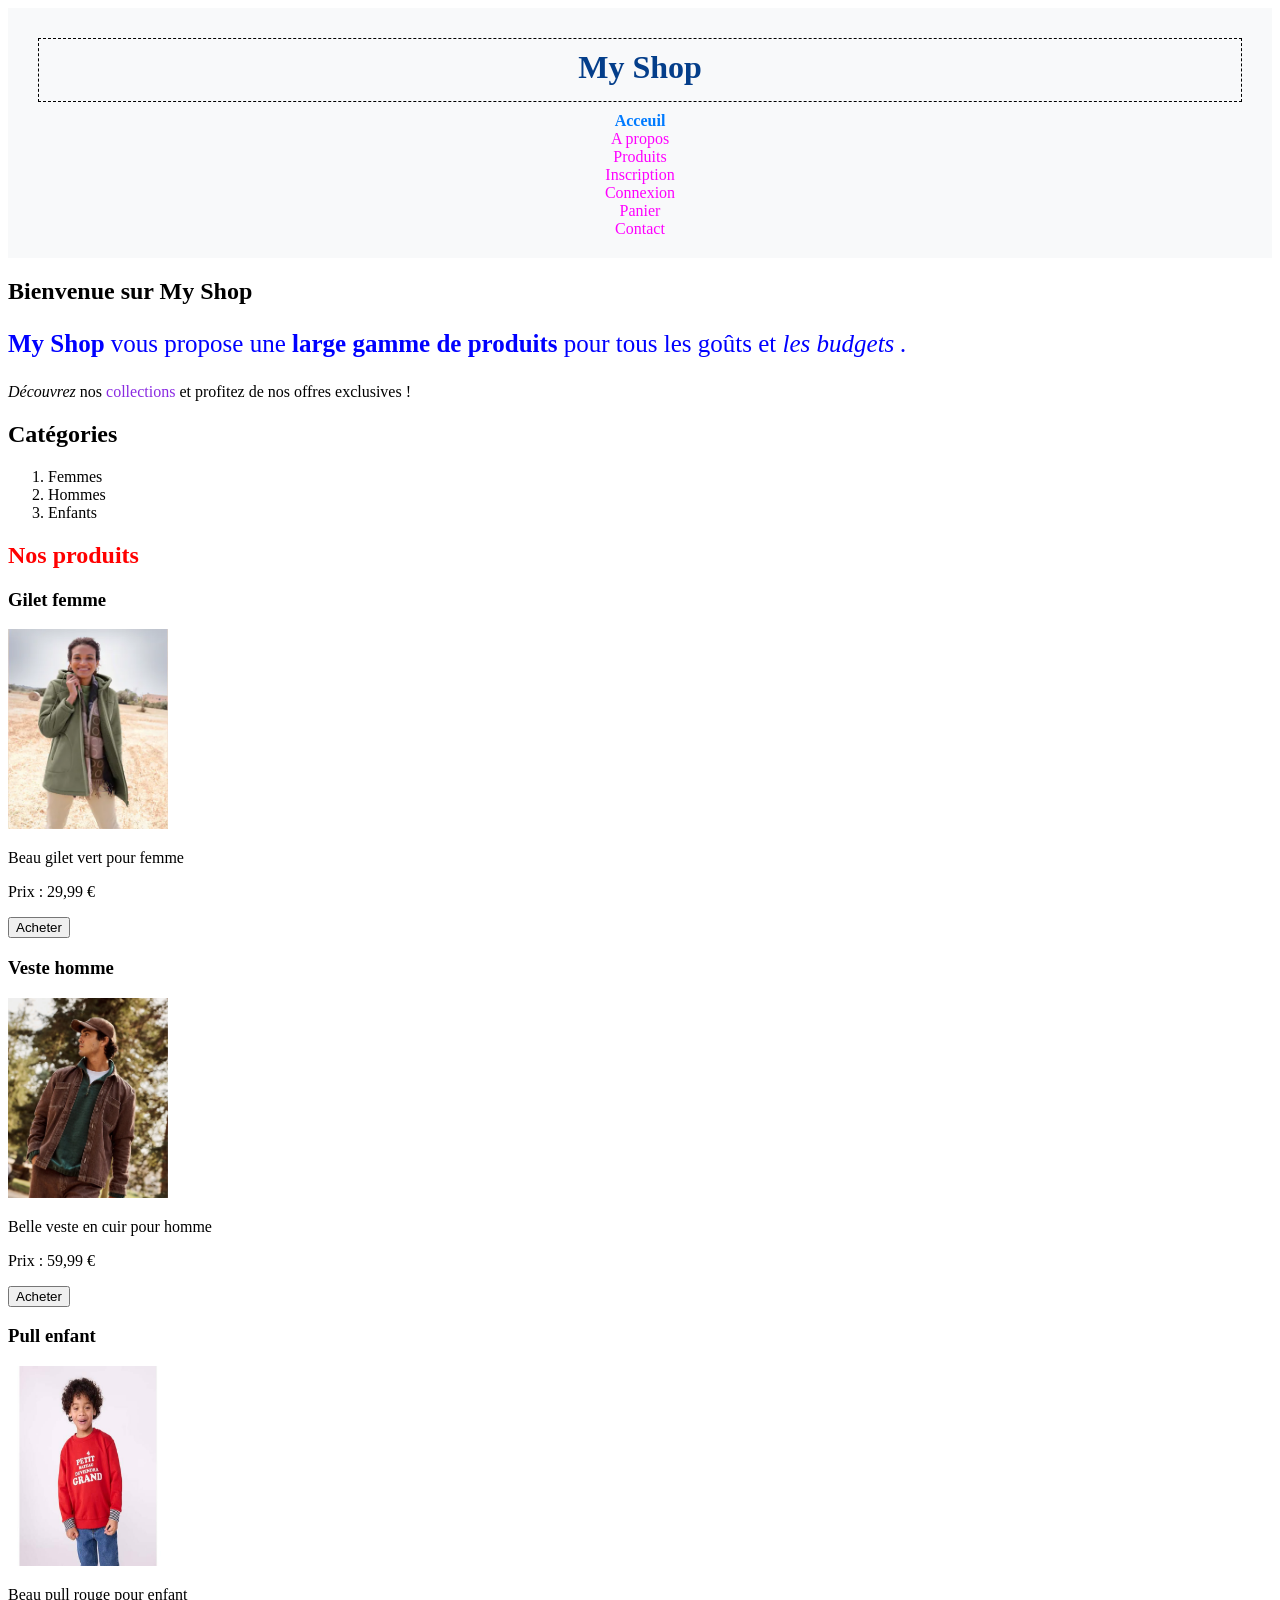
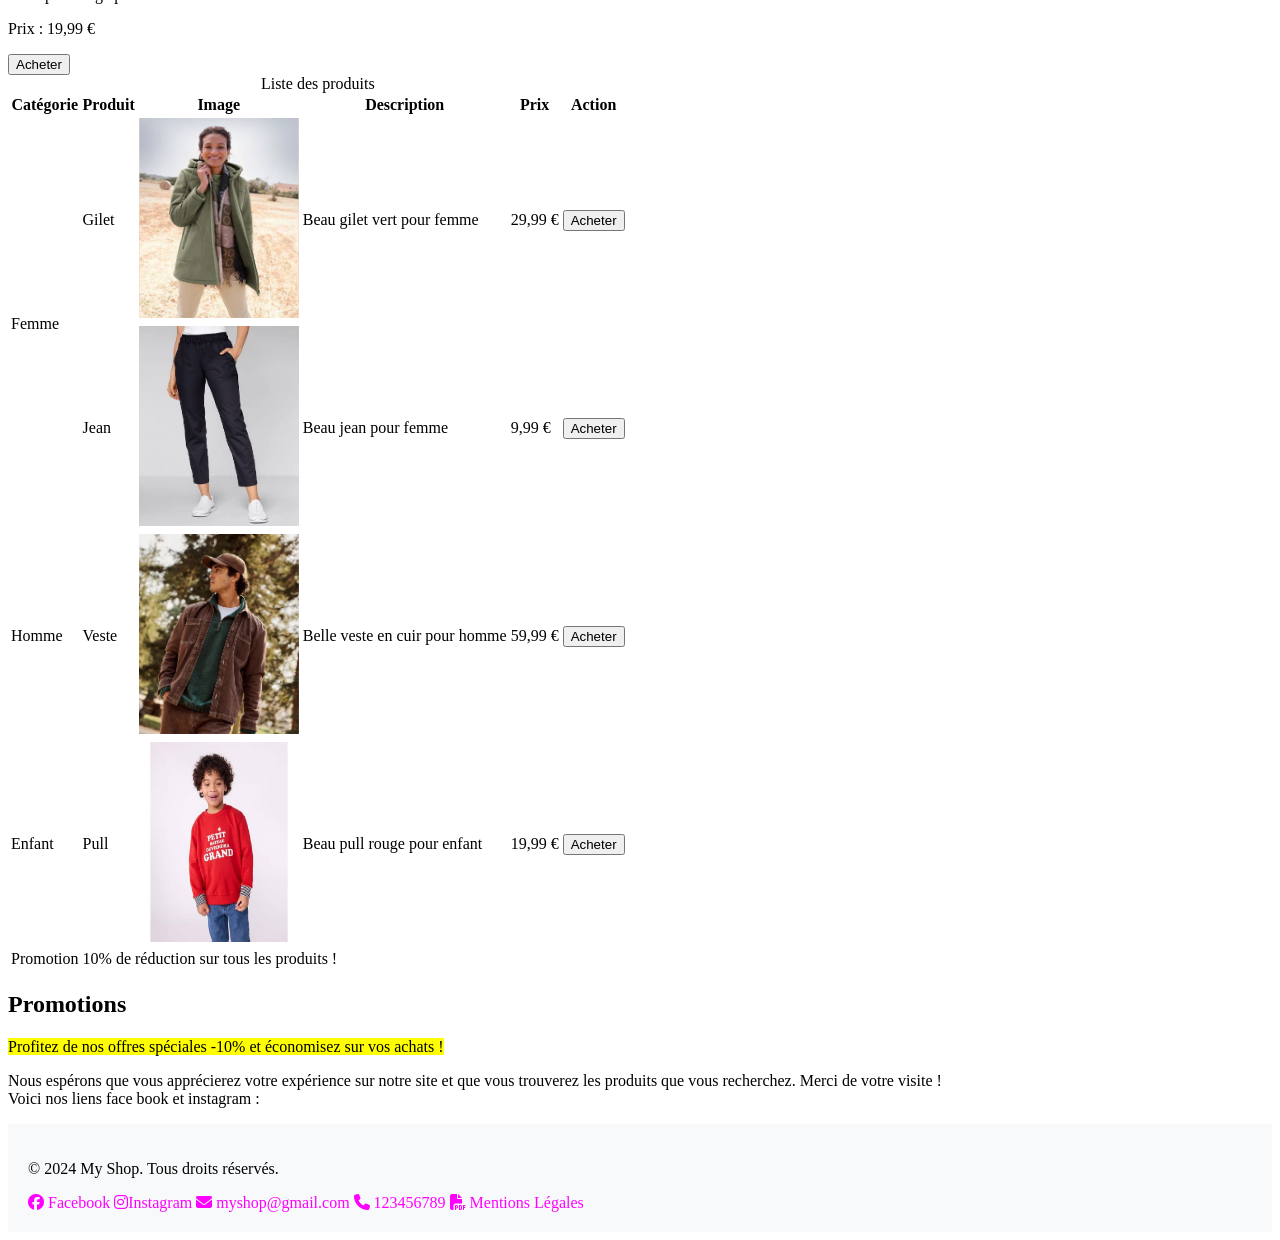
==== index.html @ 88f13f83 "Adding css file and modifying html files" ====
<!DOCTYPE html>
<html lang="fr">
<head>
    <meta charset="UTF-8">
    <meta name="viewport" content="width=device-width, initial-scale=1.0">
    <title>Acceuil - My Shop</title>

    <!-- Lien Font Awesome -->
    <link rel="stylesheet" href="https://cdnjs.cloudflare.com/ajax/libs/font-awesome/6.4.0/css/all.min.css" />
    <!-- Lien vers le fichier CSS externe -->
    <link rel="stylesheet" href="assets/css/style.css" />

    <!-- Internal method : CSS dans le fichier HTML
    .presentation {
        color: blue;
        font-size: 25px;
    }
    #products {
            color: red;
            font-weight: 900;
} -->
    
        
</head>

<body>
    <!-- En-tête de la page -->
    <header>
    
        <!-- Titre principal -->
        <h1 class="Title">My Shop</h1>

        <!-- Créer une liste non ordonnée -->
        <!-- Menu de navigation -->
        <nav >
            <ul class="menu">
               <li>
                   <a href="index.html" class="home link">Acceuil</a>
               </li>
               <li>
                   <a href="pages/about.html">A propos</a>
               </li>
               <li>
                   <a href="pages/products.html">Produits</a>
               </li>
               <li>
                   <a href="pages/signup.html">Inscription</a>
               </li>
               <li>
                   <a href="pages/login.html">Connexion</a>
               </li>
               <li>
                   <a href="pages/cart.html">Panier</a>
               </li>
               <li>
                   <a href="pages/contact.html">Contact</a>
               </li>
            </ul>
        </nav>
    </header>

    <!-- Contenu principal de la page -->
    <main>
        <!-- Présentation du site -->
        <section>
           <h2>Bienvenue sur My Shop</h2>
           <!-- b = gras i = italique -->
           <!-- strong = gras em = italique en plus de donner de l'importance-->
           <p class="presentation">
               <b>My Shop</b> vous propose une <strong>large gamme de produits</strong> pour tous les goûts et <em>les budgets .</em>
           </p>
           <p>
               <i>Découvrez</i> nos <span style="color: blueviolet;">collections</span> et profitez de nos offres exclusives !
           </p>
        </section>

        <section>
           <h2>Catégories</h2>
           <!--Liste ordonnée -->
           <ol>
               <li>Femmes</li>
               <li>Hommes</li>
               <li>Enfants</li>
           </ol>
        </section>

        <!-- Liste de définitions -->
        <!-- <dl> -->
        <!-- dt : Termes -->
        <!-- <dt>HTML</dt> -->
        <!-- dd : Définitions -->
        <!-- <dd>Langage utilisé pour structurer une page web</dd> -->
        <!-- <dt>CSS</dt> -->
        <!-- <dd>Langage utilisé pour styliser une page web</dd> -->
        <!-- </dl> -->

        <section>
            <h2 id="products">Nos produits</h2>

            <!-- Produit 1 -->
            <article>
               <h3>Gilet femme</h3>
               <img src="assets/images/gilet femme.webp" alt="Gilet femme" width="200">
               <p>Beau gilet vert pour femme</p>
               <p>Prix : 29,99 €</p>
               <button type="button">Acheter</button>
            </article>

            <!-- Produit 2 -->
            <article>   
               <h3>Veste homme</h3>
               <img src="assets/images/veste homme.webp" alt="Veste homme" width="200">
               <p>Belle veste en cuir pour homme</p>
               <p>Prix : 59,99 €</p>
               <button type="button">Acheter</button>
            </article>

            <!-- Produit 3 -->
            <article>
                  <h3>Pull enfant</h3>
                  <img src="assets/images/pull enfant.jfif" alt="Pull enfant" width="200">
                  <p>Beau pull rouge pour enfant</p>
                  <p>Prix : 19,99 €</p>
                  <button type="button">Acheter</button>
            </article>
     
            <!-- Liste des produits dans un tableau-->
            <table>
                <!-- Titre du tableau -->
                <caption>Liste des produits</caption>
                <!-- En-tête du tableau -->
                <thead>
                    <tr>
                        <!-- Cellules de l'en tête du tableau -->
                        <th>Catégorie</th>
                        <th>Produit</th>
                        <th>Image</th>
                        <th>Description</th>
                        <th>Prix</th>
                        <th>Action</th>
                    </tr>
                
                </thead>

                <!-- Corps du tableau -->
                <tbody>
                    <tr>
                        <!-- td : Cellules du tableau -->
                        <td rowspan="2">Femme</td>
                        <td>Gilet</td>
                        <td>
                            <img src="assets/images/gilet femme.webp" alt="Gilet femme" width="100">
                        </td>
                        <td>Beau gilet vert pour femme</td>
                        <td>29,99 €</td>
                        <td>
                            <button type="button">Acheter</button>
                        </td>
                    </tr>

                    <tr>
                        <td>Jean</td>
                        <td>
                            <img src="assets/images/jean femme.jfif" alt="Jean femme" width="100"></td>
                        <td>Beau jean pour femme</td>
                        <td>9,99 €</td>
                        <td>
                            <button type="button">Acheter</button>
                        </td>
                    </tr>

                    <tr>
                        <td>Homme</td>
                        <td>Veste</td>
                        <td>
                            <img src="assets/images/veste homme.webp" alt="Veste homme" width="100">
                        </td>
                        <td>Belle veste en cuir pour homme</td>
                        <td>59,99 €</td>
                        <td>
                            <button type="button">Acheter</button>
                        </td>
                    </tr>

                    <tr>
                        <td>Enfant</td>
                        <td>Pull</td>
                        <td><img src="assets/images/pull enfant.jfif" alt="Pull enfant" width="100"></td>
                        <td>Beau pull rouge pour enfant</td>
                        <td>19,99 €</td>
                        <td><button type="button">Acheter</button></td>
                    </tr>
   
                    <!-- Ligne promotion -->
                    <tr>
                        <td>Promotion</td>
                        <td colspan="5">10% de réduction sur tous les produits !</td>
                    </tr>
                </tbody>

            </table>
        </section>

        <!-- Contenu Complémentaire : les infos secondaires du contenu principal-->
        <aside>
            <h2>Promotions</h2>
            <p>
                <mark>Profitez de nos offres spéciales -10% et économisez sur vos achats !</mark>
            </p>
        </aside>
    </main>
   
     <!-- Pied de page -->
     <p>Nous espérons que vous apprécierez votre expérience sur notre site et que vous trouverez les produits que vous recherchez. Merci de votre visite ! <br>
     Voici nos liens face book et instagram : <br>
     </p> 
     <footer>
        <p>&copy; 2024 My Shop. Tous droits réservés.</p>
        <!-- liens vers : fb , instagram-->
        <a href="https://www.facebook.com/" target="_blank">
            <i class="fa-brands fa-facebook"></i> Facebook
        </a>
        <a href="https://www.instagram.com/" target="_blank">
            <i class="fa-brands fa-instagram"></i>Instagram
        </a>
     
        <!-- mailto : lien vers une adresse e-mail, il permet d'envoyer mail à cette adresse mail -->
        <a href="mailto:myshop@gmail.com">
            <i class="fa-solid fa-envelope"></i> myshop@gmail.com
        </a>

        <!-- tel : Lien vers un numéro de téléphone , il permet de lancer un appel vers ce num -->
        <a href="tel:123456789">
            <i class="fa-solid fa-phone"></i> 123456789
        </a>

        <!-- download : Télécharger automatiquement le pdf -->
        <!-- download="document.pdf : Télécharger le fichier en lui donnant ce nom -->
        <a href="assets/pdf/Mentions légales.pdf" download="document.pdf" >
            <i class="fa-solid fa-file-pdf"></i> Mentions Légales
        </a>
    </footer>

</body>

</html>
---- assets/css/style.css ----
.presentation {
    color: blue;
    font-size: 25px;
}
#products {
     color: red;
    font-weight: 900;
}
.menu {
    list-style: none;
    margin: 0;
    padding: 0;
}
header , footer{
    background-color: #f8f9fa;
    padding: 20px;
}
/* pour les a qui sont enfants de header */
header a , footer a {
    text-decoration: none;
    color: magenta;
}
header {
    text-align: center;
}
.home.link {
    color: #007bff;
    font-weight: bold;
}
img {
    width: 160px;
    height: 200px;
}
.Title {
    color: #043e8a;
    font-weight: bold;
    padding: 10px 20px 15px 20px;
    /* padding :
    - top 10px 
    - right 20px 
    - bottom 15px 
    - left 20px */
    border: 1px dashed black;
    margin: 10px 10px 10px 10px;
}
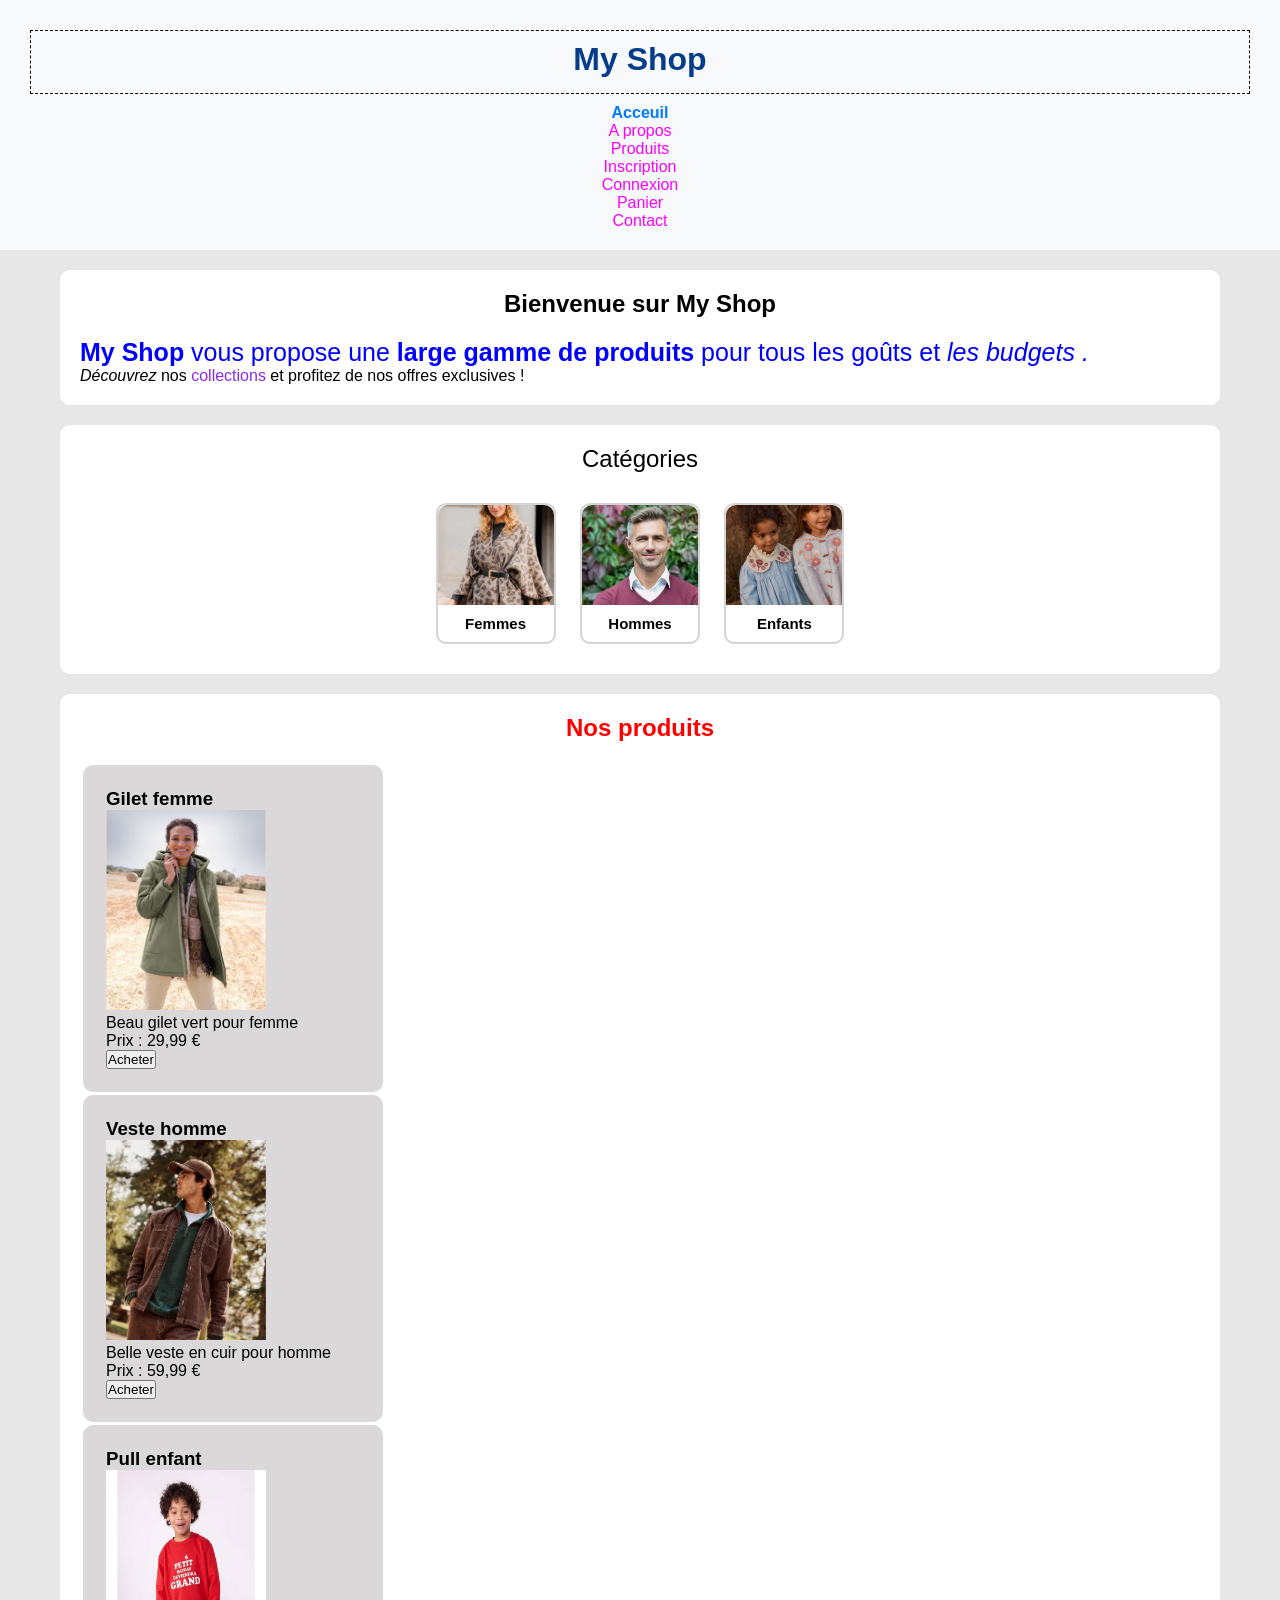
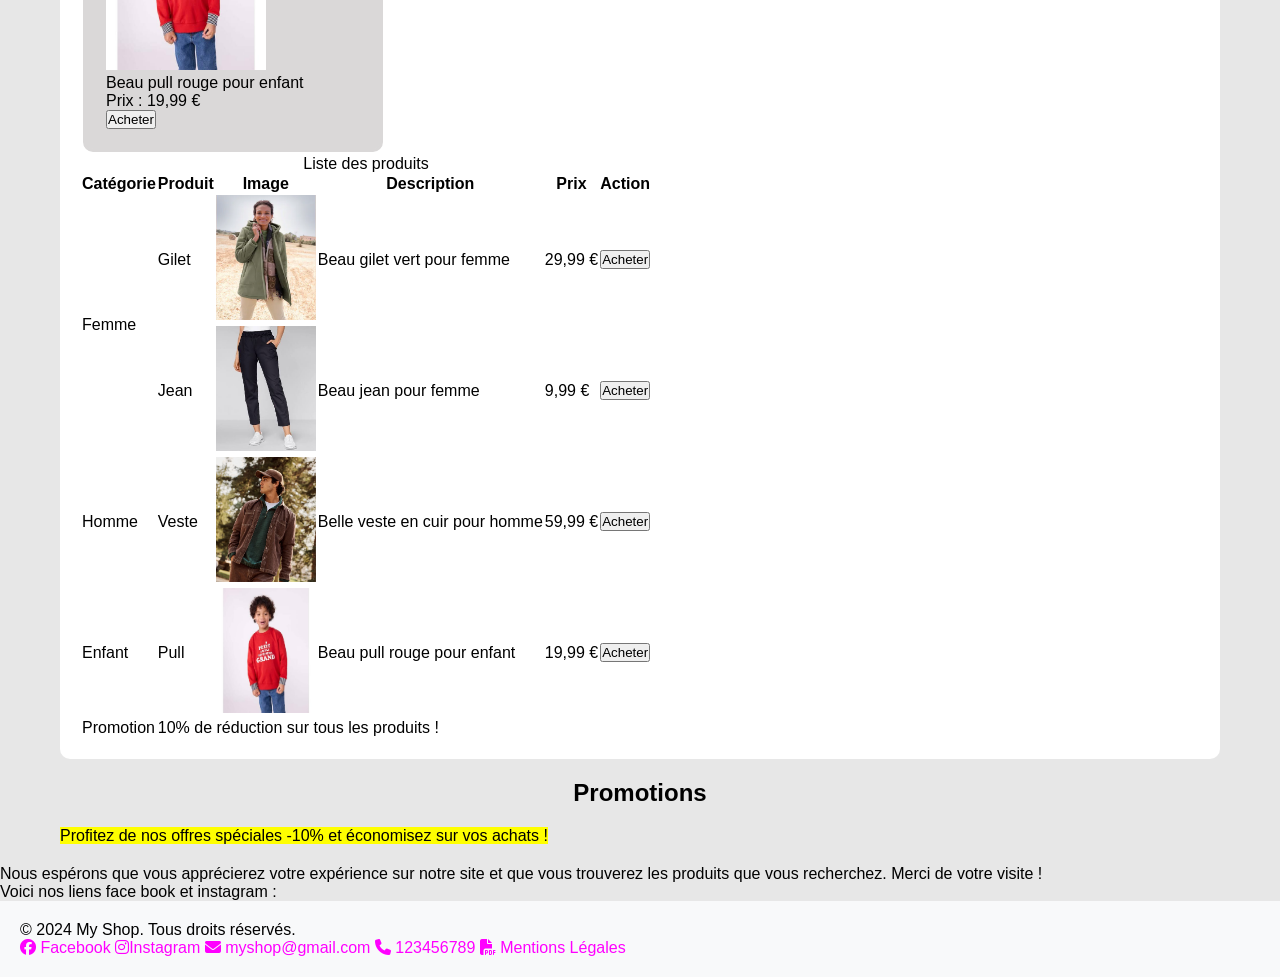
==== commit 0fdf58b5: "tp4 adding categories" ====
--- a/index.html
+++ b/index.html
@@ -74,14 +74,30 @@
            </p>
         </section>
 
-        <section>
-           <h2>Catégories</h2>
+        <section class="categories">
+            <h2>Catégories</h2>
+            <div class="categories-list">    
+                <category>
+                        <img src="assets\images\femme category.jpg">
+                        <h3>Femmes</h3>
+                </category>
+                <category>
+                        <img src="assets\images\homme category.jpg">
+                        <h3>Hommes</h3>
+                </category>
+                <category>
+                        <img src="assets\images\enfant category.webp">
+                        <h3>Enfants</h3>
+                </category>
+            </div> 
+           
            <!--Liste ordonnée -->
-           <ol>
+           <!-- <ol>
                <li>Femmes</li>
                <li>Hommes</li>
                <li>Enfants</li>
-           </ol>
+           </ol> -->
+                
         </section>
 
         <!-- Liste de définitions -->
--- a/assets/css/style.css
+++ b/assets/css/style.css
@@ -1,36 +1,94 @@
+/* Sélécteur universel : sélectionne tous les éléments HTML de la page */
+/* rénitialisation (reset) du site */
+* {
+    margin: 0;
+    padding: 0;
+    /* Gérer correctement la taille */
+    /* l'élément Div avec 300px du width : il correspond à la larguer totale de l'élément, bordure et padding compris */
+    /* sans le border box cela serait 350 comme calculé ci dessous */
+    box-sizing: border-box;
+}
+
+/* content-box : Comprtement du CSS par défaut */
+/* largeur réelle => 300 contenu + 40px padding (padding-left + padding-right) + 10px bordure (border-left + border-right) = 350px */
+/* div {
+    width: 300px;
+    padding: 20px;
+    border: 5px solid
+} */
+
+/* pour les a qui sont enfants de header */
+header a , footer a {
+    text-decoration: none;
+    color: magenta;
+}
+
+header , footer{
+    background-color: #f8f9fa;
+    padding: 20px;
+}
+
+header {
+    text-align: center;
+}
+
+h2 {
+    text-align: center;
+    padding-bottom: 20px;
+}
+
+body {
+    font-family:Arial, Helvetica, sans-serif;
+    background-color: rgba(223, 223, 223, 0.725);
+}
+
+/* main */
+
+main {
+    /* une limite maximale, pas une largeur obligatoire */
+    max-width: 1200px;
+    padding: 20px;
+    margin: 0 auto;
+}
+
+section {
+    background-color: white;
+    padding: 20px;
+    margin-bottom: 20px;
+    border-radius: 10px;
+}
+
 .presentation {
     color: blue;
     font-size: 25px;
 }
+
 #products {
      color: red;
     font-weight: 900;
 }
+
 .menu {
     list-style: none;
     margin: 0;
     padding: 0;
 }
-header , footer{
-    background-color: #f8f9fa;
-    padding: 20px;
-}
-/* pour les a qui sont enfants de header */
-header a , footer a {
-    text-decoration: none;
-    color: magenta;
-}
-header {
-    text-align: center;
-}
+
 .home.link {
     color: #007bff;
     font-weight: bold;
 }
+
 img {
     width: 160px;
     height: 200px;
 }
+
+table img {
+    width: 100px;
+    height: 125px;
+}
+
 .Title {
     color: #043e8a;
     font-weight: bold;
@@ -42,4 +100,190 @@
     - left 20px */
     border: 1px dashed black;
     margin: 10px 10px 10px 10px;
+}
+
+.form {
+    background-color: white;
+    padding: 20px;
+    max-width: 500px;
+    /* 20px => marge en haut et en bas (axe vertical) */
+    /* auto => navigateur calcule auto les marges gauche/droite pour centrer l'élément horizontalement */
+    margin: 0 auto;
+    border: 1px solid black;
+    border-radius: 10px;
+}
+
+.fieldset {
+    border: 1px solid black;
+    padding: 15px 50px;
+    margin-bottom: 20px;
+    border-radius: 10px;
+}
+
+.signup-legend {
+    font-weight: bold;
+    padding: 5px;
+    /*gap: 50px; utile uniquement avec flex ou grid*/
+}
+
+.form div {
+    margin-bottom: 15px;
+}
+
+.form label {
+    font-weight: bold;
+    margin-bottom: 5px;
+}
+
+input[type="text"],
+input[type="email"],
+input[type="password"],
+textarea {
+    width: 100%;
+    padding: 10px;
+    border: 1px solid black;
+    border-radius: 5px;
+}
+
+#nom {
+    border: 1px dotted red;
+}
+
+input[type="radio"],
+input[type="checkbox"] {
+    margin-right: 5px;
+}
+
+.sign-button {
+    
+    background-color: blue;
+    color: white;
+    padding: 10px;
+    border-radius: 5px;
+    cursor: pointer;
+    display: block;
+    margin: 0 auto;
+}
+
+/* product styling for TP2*/
+
+
+article {
+    max-width: 300px;
+    background-color: rgb(218, 216, 216);
+    padding: 20px;
+    border: solid rgb(218, 216, 216);
+    border-radius: 10px;
+    margin: 0 auto;
+    margin: 3px;
+}
+.product-name {
+    font-weight: bold;
+    padding: 10px 20px 15px 20px;
+    text-align: center;
+}
+
+.recommendation a{
+    font-weight: bold;
+    color: orange;
+}
+
+.recommendation {
+    text-align: center;
+    padding-bottom: 20px;
+}
+
+.product-img {
+    display: block;
+    margin: 0 auto;
+    padding-bottom: 20px;
+    width: 160px;
+    height: 200px;
+}
+
+.product-desc {
+    text-align: center;
+    padding: 10px;
+}
+
+.price {
+    font-weight: 800;
+    color: rgb(139, 3, 3);
+    text-align: center;
+    padding: 10px;
+}
+
+.buy {
+    background-color: rgb(3, 3, 160);
+    color: white;
+    padding: 10px;
+    border-radius: 5px;
+    cursor: pointer;
+    display: block;
+    margin: 0 auto;
+}
+
+/* quand la souris passe dessus */
+button:hover {
+    background-color: orange;
+    color: black;
+
+}
+
+/* quand l'utilisateur sélectionne un élément */
+input:focus {
+    border: 2px solid orange;
+    outline: none;
+}
+
+button:focus {
+    background-color:  goldenrod;
+}
+
+/* pendant le click */
+button:active {
+    /* background color: red */
+    font-size: 10px ;
+}
+
+/* Le conteneur flex */
+.products-container {
+    /* la propriété principale de flexbox*/
+    display:flex;
+    /* flex-direction: column; */
+}
+
+.categories h2 {
+    margin: 0 auto;
+    font-weight: 200;
+}
+
+.categories {
+    max-width: 1200px;
+    text-align: center;
+}
+
+.categories category {
+    width: 120px;
+    border: 2px solid rgb(213, 212, 212);
+    border-radius: 10px;
+    display: inline-block;
+    margin: 10px;
+}
+
+.categories img {
+    display: block;
+    margin: 0 auto;
+    width: 100%;
+    height: 100px;
+    object-fit: cover;
+    border-top-left-radius: 10px;
+    border-top-right-radius: 10px;
+}
+
+.categories h3 {
+    font-size: 15px;
+    margin: 0 auto;
+    padding: 10px;
+    text-align: center;
 }
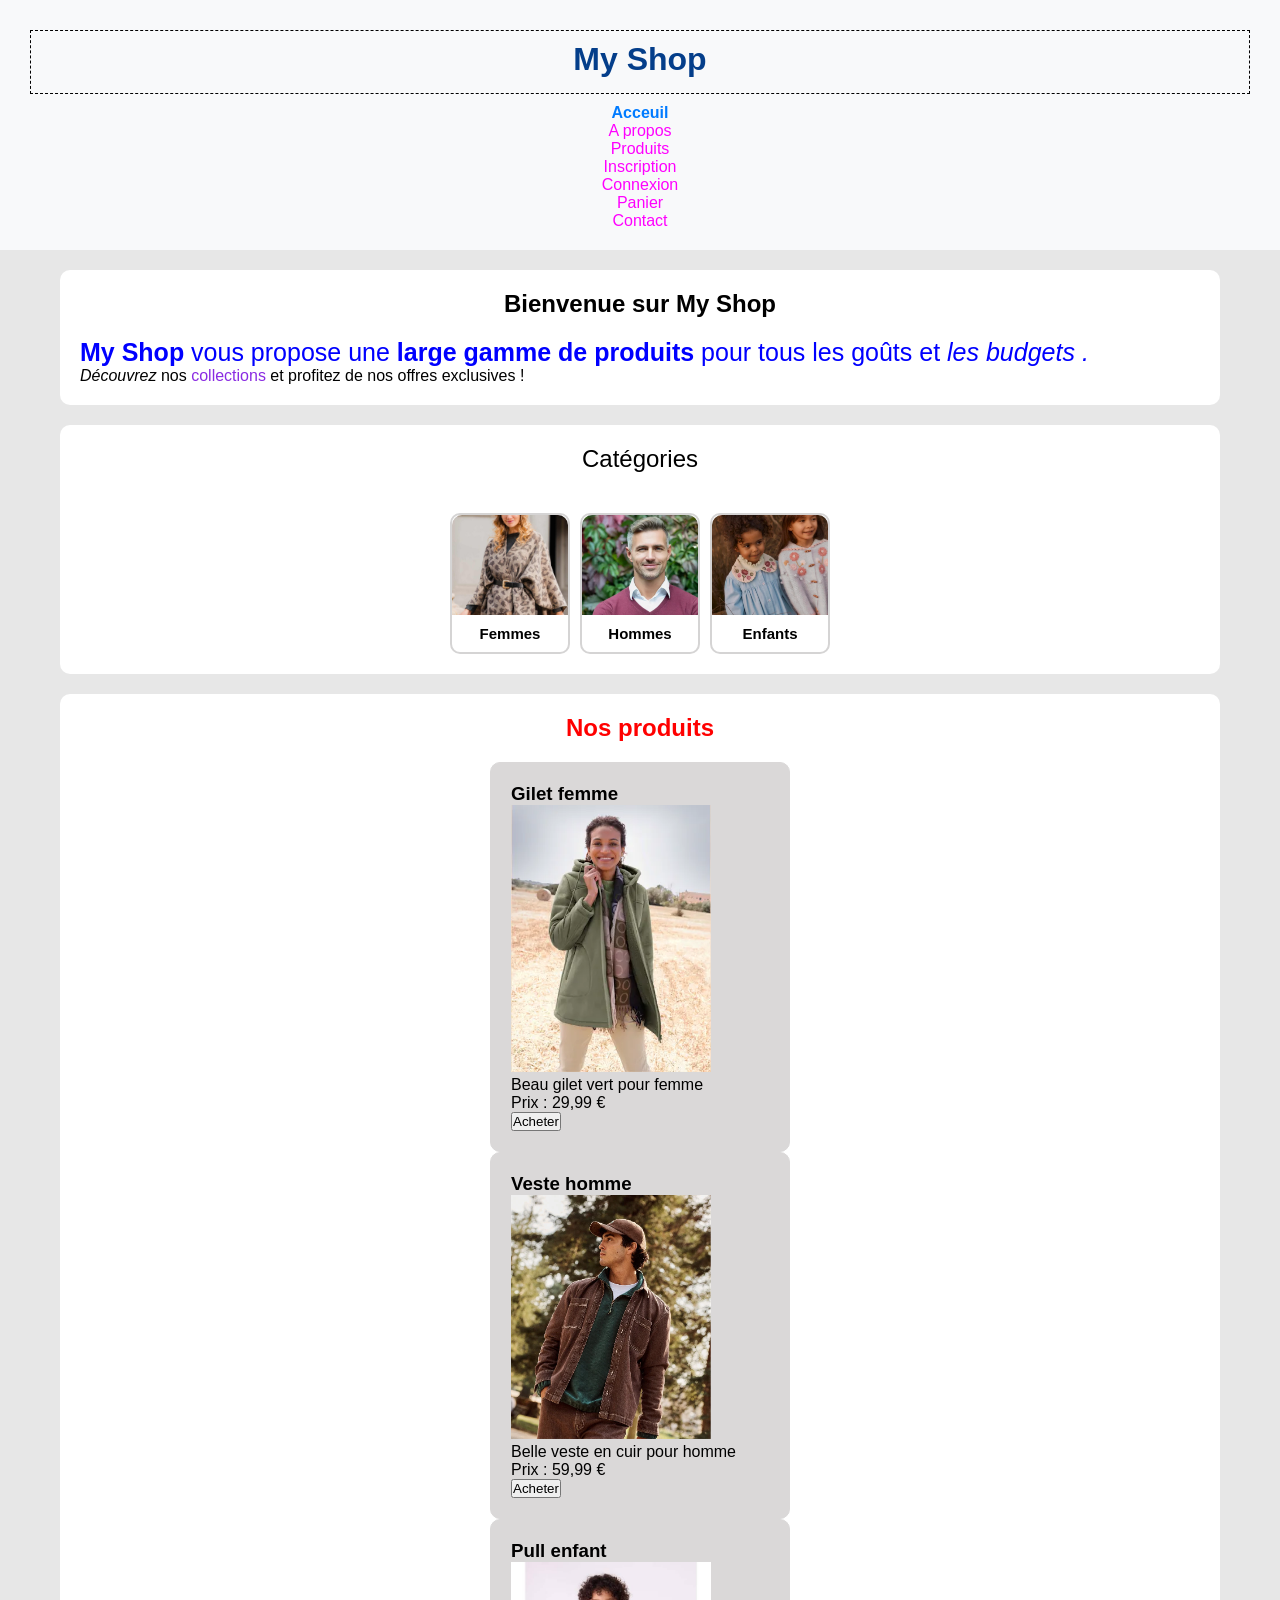
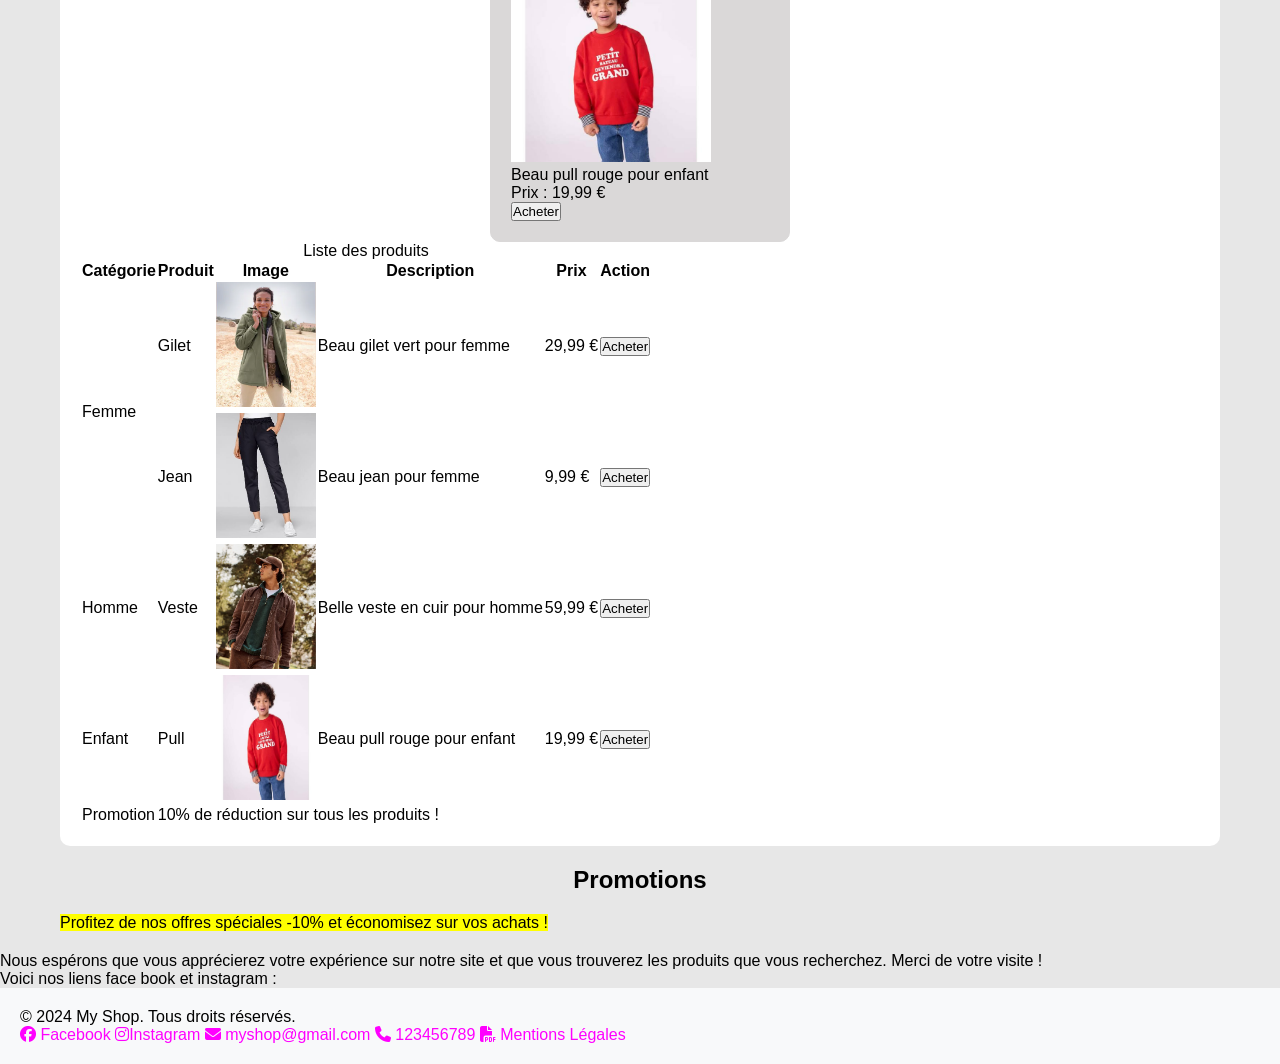
==== commit 3dafc7de: "optimisation du css" ====
--- a/index.html
+++ b/index.html
@@ -6,9 +6,9 @@
     <title>Acceuil - My Shop</title>
 
     <!-- Lien Font Awesome -->
-    <link rel="stylesheet" href="https://cdnjs.cloudflare.com/ajax/libs/font-awesome/6.4.0/css/all.min.css" />
+    <link rel="stylesheet" href="https://cdnjs.cloudflare.com/ajax/libs/font-awesome/6.4.0/css/all.min.css">
     <!-- Lien vers le fichier CSS externe -->
-    <link rel="stylesheet" href="assets/css/style.css" />
+    <link rel="stylesheet" href="assets/css/style.css">
 
     <!-- Internal method : CSS dans le fichier HTML
     .presentation {
@@ -75,20 +75,26 @@
         </section>
 
         <section class="categories">
+
             <h2>Catégories</h2>
-            <div class="categories-list">    
-                <category>
+
+            <div class="categories-list"> 
+
+                <div class="category">
                         <img src="assets\images\femme category.jpg">
                         <h3>Femmes</h3>
-                </category>
-                <category>
+                </div>
+
+                <div class="category">
                         <img src="assets\images\homme category.jpg">
                         <h3>Hommes</h3>
-                </category>
-                <category>
+                </div>
+
+                <div class="category">
                         <img src="assets\images\enfant category.webp">
                         <h3>Enfants</h3>
-                </category>
+                </div>
+
             </div> 
            
            <!--Liste ordonnée -->
--- a/assets/css/style.css
+++ b/assets/css/style.css
@@ -79,11 +79,6 @@
     font-weight: bold;
 }
 
-img {
-    width: 160px;
-    height: 200px;
-}
-
 table img {
     width: 100px;
     height: 125px;
@@ -99,7 +94,7 @@
     - bottom 15px 
     - left 20px */
     border: 1px dashed black;
-    margin: 10px 10px 10px 10px;
+    margin: 10px;
 }
 
 .form {
@@ -172,10 +167,9 @@
     max-width: 300px;
     background-color: rgb(218, 216, 216);
     padding: 20px;
-    border: solid rgb(218, 216, 216);
-    border-radius: 10px;
-    margin: 0 auto;
-    margin: 3px;
+    border: 1px solid rgb(218, 216, 216);
+    border-radius: 10px;
+    margin: 0 auto
 }
 .product-name {
     font-weight: bold;
@@ -243,32 +237,38 @@
 /* pendant le click */
 button:active {
     /* background color: red */
-    font-size: 10px ;
+    transform: scale(0.95);
 }
 
 /* Le conteneur flex */
 .products-container {
     /* la propriété principale de flexbox*/
     display:flex;
+    flex-wrap:wrap;
+    gap: 10px;
     /* flex-direction: column; */
 }
 
+.categories {
+    text-align: center;
+}
+
 .categories h2 {
-    margin: 0 auto;
+    margin-bottom: 20px;
     font-weight: 200;
 }
 
-.categories {
-    max-width: 1200px;
-    text-align: center;
-}
-
-.categories category {
+.categories-list {
+   display: flex;
+   flex-wrap: wrap;
+   justify-content: center;
+   gap: 10px;
+}
+
+.category {
     width: 120px;
     border: 2px solid rgb(213, 212, 212);
     border-radius: 10px;
-    display: inline-block;
-    margin: 10px;
 }
 
 .categories img {
@@ -286,4 +286,16 @@
     margin: 0 auto;
     padding: 10px;
     text-align: center;
-}+}
+
+/* n'importe quel élément pdans product card
+.product-card p {
+}
+
+<p> nfant direct de l'élément html ayant class product card
+.product-card > p {
+}
+
+le + pour indiquer l'élément frère directeemnt suivant
+.product-card + p {
+} */
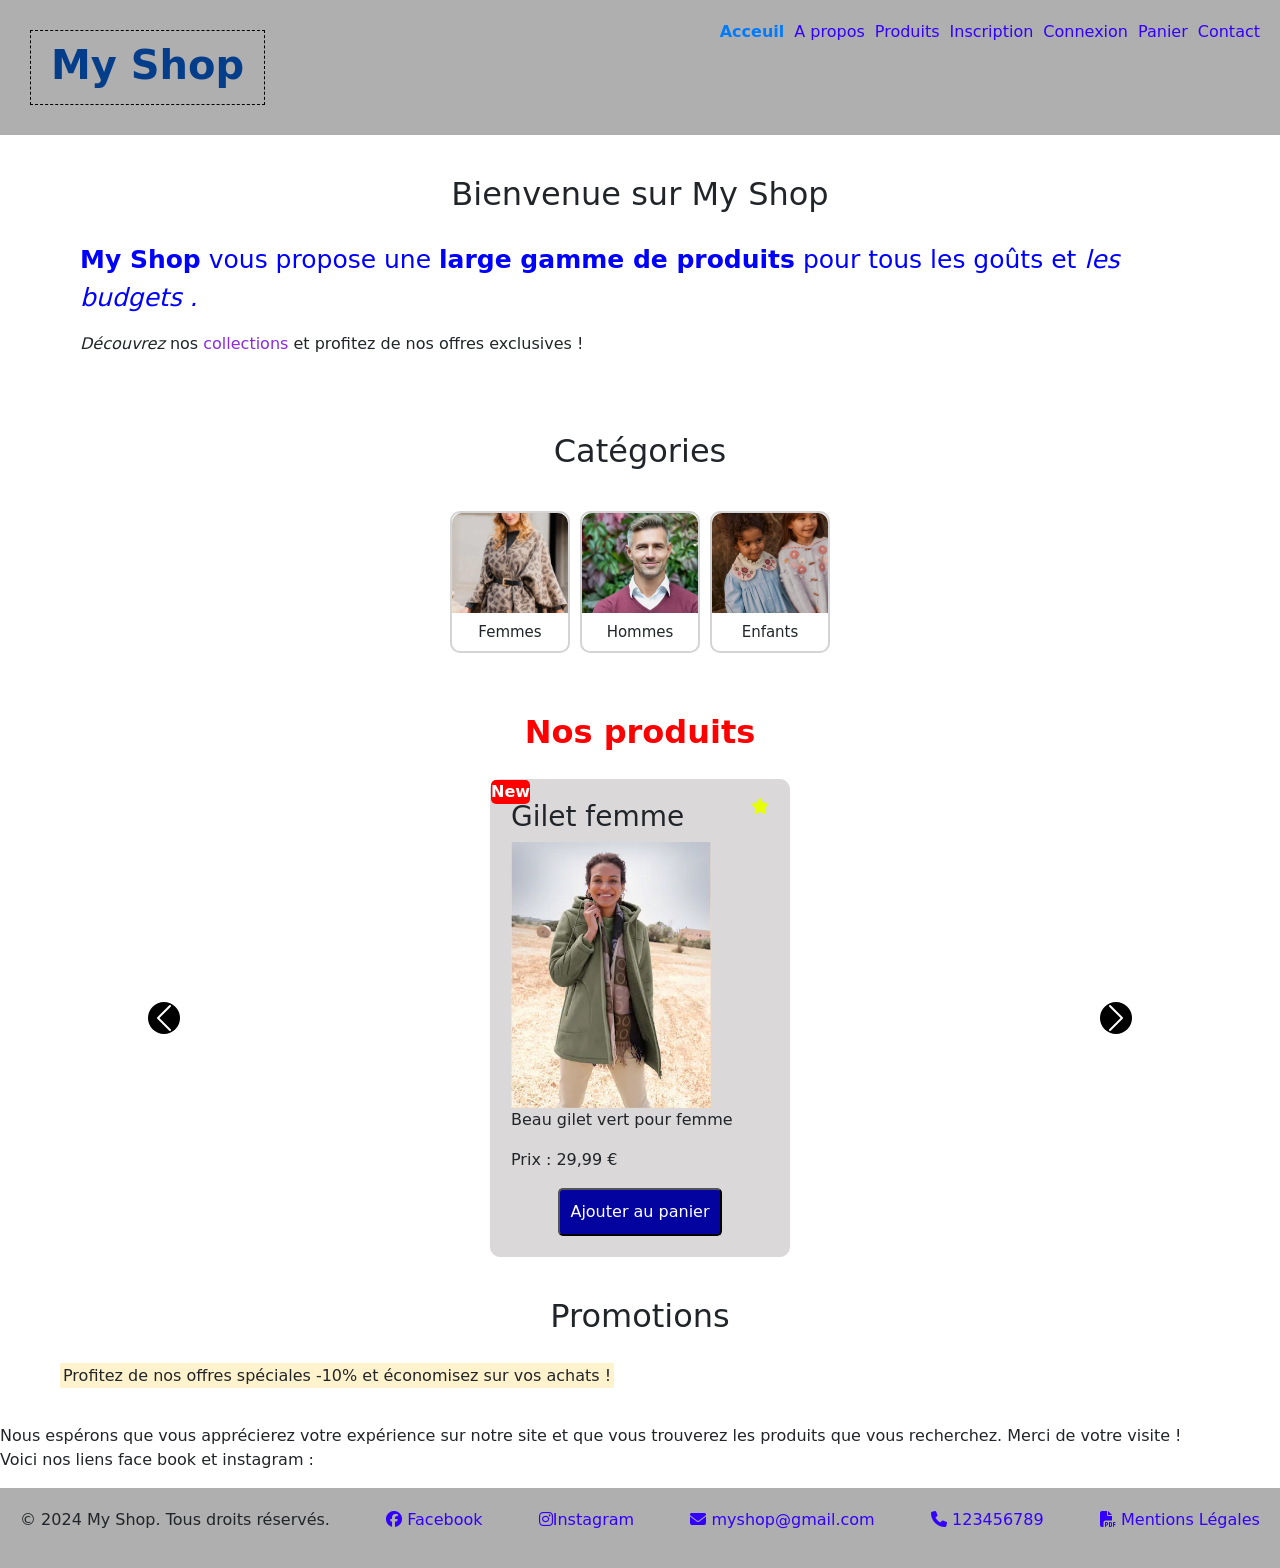
==== commit f6164000: "adding positions and carousel" ====
--- a/index.html
+++ b/index.html
@@ -10,6 +10,8 @@
     <!-- Lien vers le fichier CSS externe -->
     <link rel="stylesheet" href="assets/css/style.css">
 
+    <!-- Lien CSS de Bootstrap 5.3 -->
+    <link href="https://cdn.jsdelivr.net/npm/bootstrap@5.3.3/dist/css/bootstrap.min.css" rel="stylesheet">
     <!-- Internal method : CSS dans le fichier HTML
     .presentation {
         color: blue;
@@ -119,108 +121,74 @@
         <section>
             <h2 id="products">Nos produits</h2>
 
-            <!-- Produit 1 -->
-            <article>
-               <h3>Gilet femme</h3>
-               <img src="assets/images/gilet femme.webp" alt="Gilet femme" width="200">
-               <p>Beau gilet vert pour femme</p>
-               <p>Prix : 29,99 €</p>
-               <button type="button">Acheter</button>
-            </article>
-
-            <!-- Produit 2 -->
-            <article>   
-               <h3>Veste homme</h3>
-               <img src="assets/images/veste homme.webp" alt="Veste homme" width="200">
-               <p>Belle veste en cuir pour homme</p>
-               <p>Prix : 59,99 €</p>
-               <button type="button">Acheter</button>
-            </article>
-
-            <!-- Produit 3 -->
-            <article>
-                  <h3>Pull enfant</h3>
-                  <img src="assets/images/pull enfant.jfif" alt="Pull enfant" width="200">
-                  <p>Beau pull rouge pour enfant</p>
-                  <p>Prix : 19,99 €</p>
-                  <button type="button">Acheter</button>
-            </article>
-     
-            <!-- Liste des produits dans un tableau-->
-            <table>
-                <!-- Titre du tableau -->
-                <caption>Liste des produits</caption>
-                <!-- En-tête du tableau -->
-                <thead>
-                    <tr>
-                        <!-- Cellules de l'en tête du tableau -->
-                        <th>Catégorie</th>
-                        <th>Produit</th>
-                        <th>Image</th>
-                        <th>Description</th>
-                        <th>Prix</th>
-                        <th>Action</th>
-                    </tr>
-                
-                </thead>
-
-                <!-- Corps du tableau -->
-                <tbody>
-                    <tr>
-                        <!-- td : Cellules du tableau -->
-                        <td rowspan="2">Femme</td>
-                        <td>Gilet</td>
-                        <td>
-                            <img src="assets/images/gilet femme.webp" alt="Gilet femme" width="100">
-                        </td>
-                        <td>Beau gilet vert pour femme</td>
-                        <td>29,99 €</td>
-                        <td>
-                            <button type="button">Acheter</button>
-                        </td>
-                    </tr>
-
-                    <tr>
-                        <td>Jean</td>
-                        <td>
-                            <img src="assets/images/jean femme.jfif" alt="Jean femme" width="100"></td>
-                        <td>Beau jean pour femme</td>
-                        <td>9,99 €</td>
-                        <td>
-                            <button type="button">Acheter</button>
-                        </td>
-                    </tr>
-
-                    <tr>
-                        <td>Homme</td>
-                        <td>Veste</td>
-                        <td>
-                            <img src="assets/images/veste homme.webp" alt="Veste homme" width="100">
-                        </td>
-                        <td>Belle veste en cuir pour homme</td>
-                        <td>59,99 €</td>
-                        <td>
-                            <button type="button">Acheter</button>
-                        </td>
-                    </tr>
-
-                    <tr>
-                        <td>Enfant</td>
-                        <td>Pull</td>
-                        <td><img src="assets/images/pull enfant.jfif" alt="Pull enfant" width="100"></td>
-                        <td>Beau pull rouge pour enfant</td>
-                        <td>19,99 €</td>
-                        <td><button type="button">Acheter</button></td>
-                    </tr>
-   
-                    <!-- Ligne promotion -->
-                    <tr>
-                        <td>Promotion</td>
-                        <td colspan="5">10% de réduction sur tous les produits !</td>
-                    </tr>
-                </tbody>
-
-            </table>
+            <div id="carouselproducts" class="carousel slide">
+
+                <div class="carousel-inner">
+
+                    <!-- Produit 1 -->
+                     <div class="carousel-item active">
+                        <article>
+                            <h3>Gilet femme</h3>
+                            <div class="badge-new">New</div>
+                            <div class="badge-fav">
+                                <i class="fa-solid fa-star"></i>
+                            </div>
+                            <img src="assets/images/gilet femme.webp" alt="Gilet femme" width="200">
+                            <p>Beau gilet vert pour femme</p>
+                            <p>Prix : 29,99 €</p>
+                            <button class="add-to-cart" type="button">Ajouter au panier</button>
+                        </article>
+                    </div>
+
+                    <!-- Produit 2 -->
+                    <div class="carousel-item">
+                        <article>
+                            <h3>Veste homme</h3>
+                            <img src="assets/images/veste homme.webp" alt="Veste homme" width="200">
+                            <p>Belle veste en cuir pour homme</p>
+                            <p>Prix : 59,99 €</p>
+                            <button class="add-to-cart" type="button">Ajouter au panier</button>
+                        </article>
+                    </div>
+
+                    <!-- Produit 3 -->
+                    <div class="carousel-item">
+                        <article>
+                            <h3>Pull enfant</h3>
+                            <img src="assets/images/pull enfant.jfif" alt="Pull enfant" width="200">
+                            <p>Beau pull rouge pour enfant</p>
+                            <p>Prix : 19,99 €</p>
+                            <button class="add-to-cart" type="button">Ajouter au panier</button>
+                        </article>
+                    </div>
+                </div>
+                <!-- Contrôles du carrousel -->
+                <!-- Bouton précédent -->
+                <button class="carousel-control-prev"
+                        type="button"
+                        data-bs-target="#carouselproducts"
+                        data-bs-slide="prev">
+
+                    <span class="carousel-control-prev-icon"
+                        aria-hidden="true"></span>
+
+                    <span class="visually-hidden">Previous</span>
+                </button>
+
+                <!-- Bouton suivant -->
+                <button class="carousel-control-next"
+                        type="button"
+                        data-bs-target="#carouselproducts"
+                        data-bs-slide="next">
+
+                    <span class="carousel-control-next-icon"
+                        aria-hidden="true"></span>
+
+                    <span class="visually-hidden">Next</span>
+                </button>
+
+            </div>
+
         </section>
 
         <!-- Contenu Complémentaire : les infos secondaires du contenu principal-->
@@ -263,6 +231,9 @@
         </a>
     </footer>
 
+    <script
+        src="https://cdn.jsdelivr.net/npm/bootstrap@5.3.3/dist/js/bootstrap.bundle.min.js">
+    </script>
 </body>
 
 </html>
--- a/assets/css/style.css
+++ b/assets/css/style.css
@@ -20,16 +20,18 @@
 /* pour les a qui sont enfants de header */
 header a , footer a {
     text-decoration: none;
-    color: magenta;
+    color: rgb(51, 0, 255);
 }
 
 header , footer{
-    background-color: #f8f9fa;
-    padding: 20px;
-}
-
-header {
-    text-align: center;
+    position: sticky;
+    top: 0;
+    z-index: 1000;
+    display: flex;
+    flex-wrap: wrap;
+    justify-content: space-between;
+    background-color: rgb(176, 175, 175);
+    padding: 20px;
 }
 
 h2 {
@@ -37,6 +39,11 @@
     padding-bottom: 20px;
 }
 
+nav ul {
+    list-style: none;
+    display: flex;
+    gap: 10px;
+}
 body {
     font-family:Arial, Helvetica, sans-serif;
     background-color: rgba(223, 223, 223, 0.725);
@@ -219,19 +226,19 @@
 
 /* quand la souris passe dessus */
 button:hover {
-    background-color: orange;
+    background-color: rgb(98, 98, 98);
     color: black;
 
 }
 
 /* quand l'utilisateur sélectionne un élément */
 input:focus {
-    border: 2px solid orange;
+    border: 2px solid rgb(98, 98, 98);
     outline: none;
 }
 
 button:focus {
-    background-color:  goldenrod;
+    background-color:  rgb(206, 206, 206);
 }
 
 /* pendant le click */
@@ -246,7 +253,20 @@
     display:flex;
     flex-wrap:wrap;
     gap: 10px;
-    /* flex-direction: column; */
+/*grid css*/
+    /* display: grid; */
+     /* 1fr découpe en colonne égales*/
+     /* 2fr 1fr => 2/3 et 1/3 */
+    /* grid-template-columns: 1fr 1fr 1fr; */
+    /* = grid-template-columns: repeat(3, 1fr); */
+
+    /* déplace la grille entière */ 
+    /* justify-content: center; */
+    /* align-content: center; */
+
+    /*positionner les éléments dans leur cellule */
+    /* justify-items: center; */
+    /* align-items: center; */
 }
 
 .categories {
@@ -292,10 +312,56 @@
 .product-card p {
 }
 
-<p> nfant direct de l'élément html ayant class product card
+<p> enfant direct de l'élément html ayant class product card
 .product-card > p {
 }
 
 le + pour indiquer l'élément frère directeemnt suivant
 .product-card + p {
-} */+} */
+
+article {
+    position: relative;
+}
+
+.badge-new {
+    position: absolute;
+    z-index: 100;
+    top: 0px;
+    left: 0px;
+    background-color: red;
+    color: white;
+    border-radius: 5px;
+    font-weight: bold;
+}
+
+.badge-fav {
+    position: absolute;
+    z-index: 100;
+    top: 10px;
+    right: 10px;
+    color: rgb(230, 255, 1);
+    padding: 5px 10px;
+    border-radius: 5px;
+}
+
+.carousel-control-prev,
+.carousel-control-next {
+    opacity: 1 !important;
+}
+
+.carousel-control-prev-icon,
+.carousel-control-next-icon {
+    background-color: black;
+    border-radius: 50%;
+}
+
+.add-to-cart {
+    background-color: rgb(3, 3, 160);
+    color: white;
+    padding: 10px;
+    border-radius: 5px;
+    cursor: pointer;
+    display: block;
+    margin: 0 auto;
+}
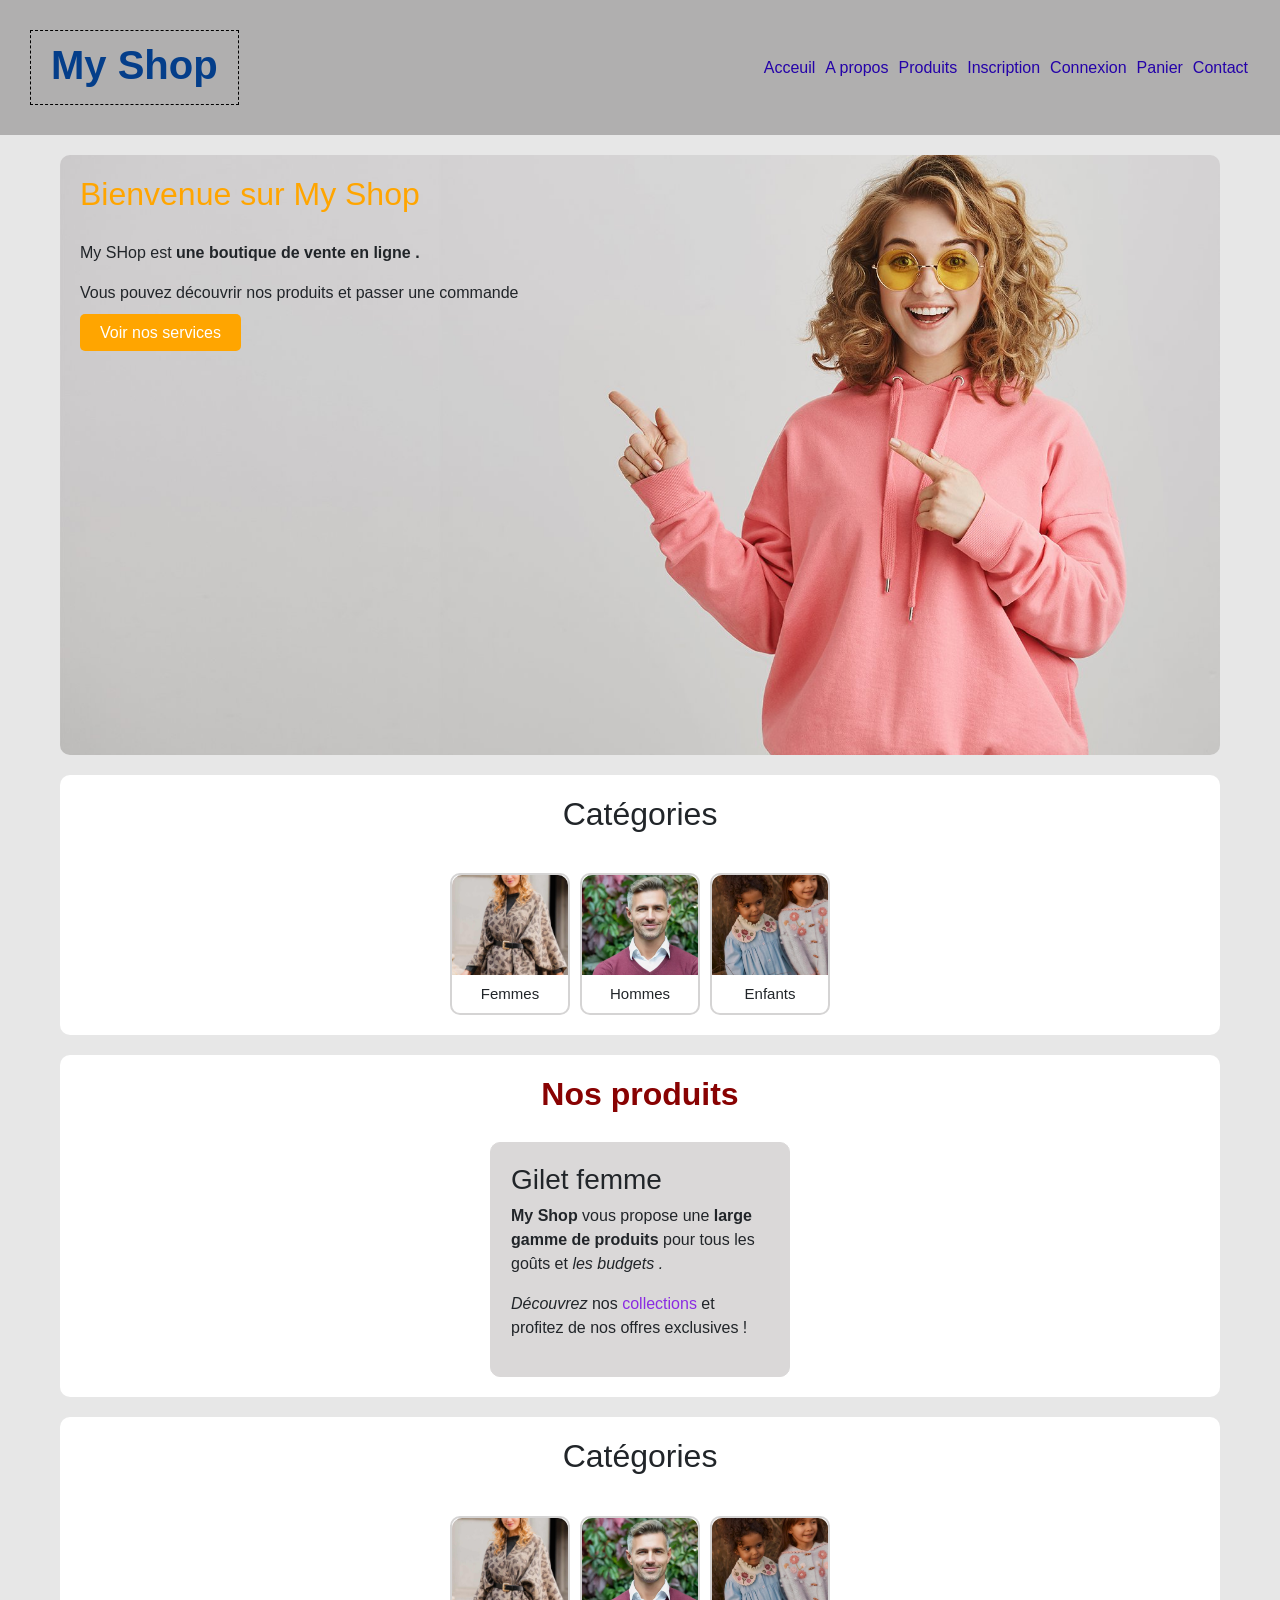
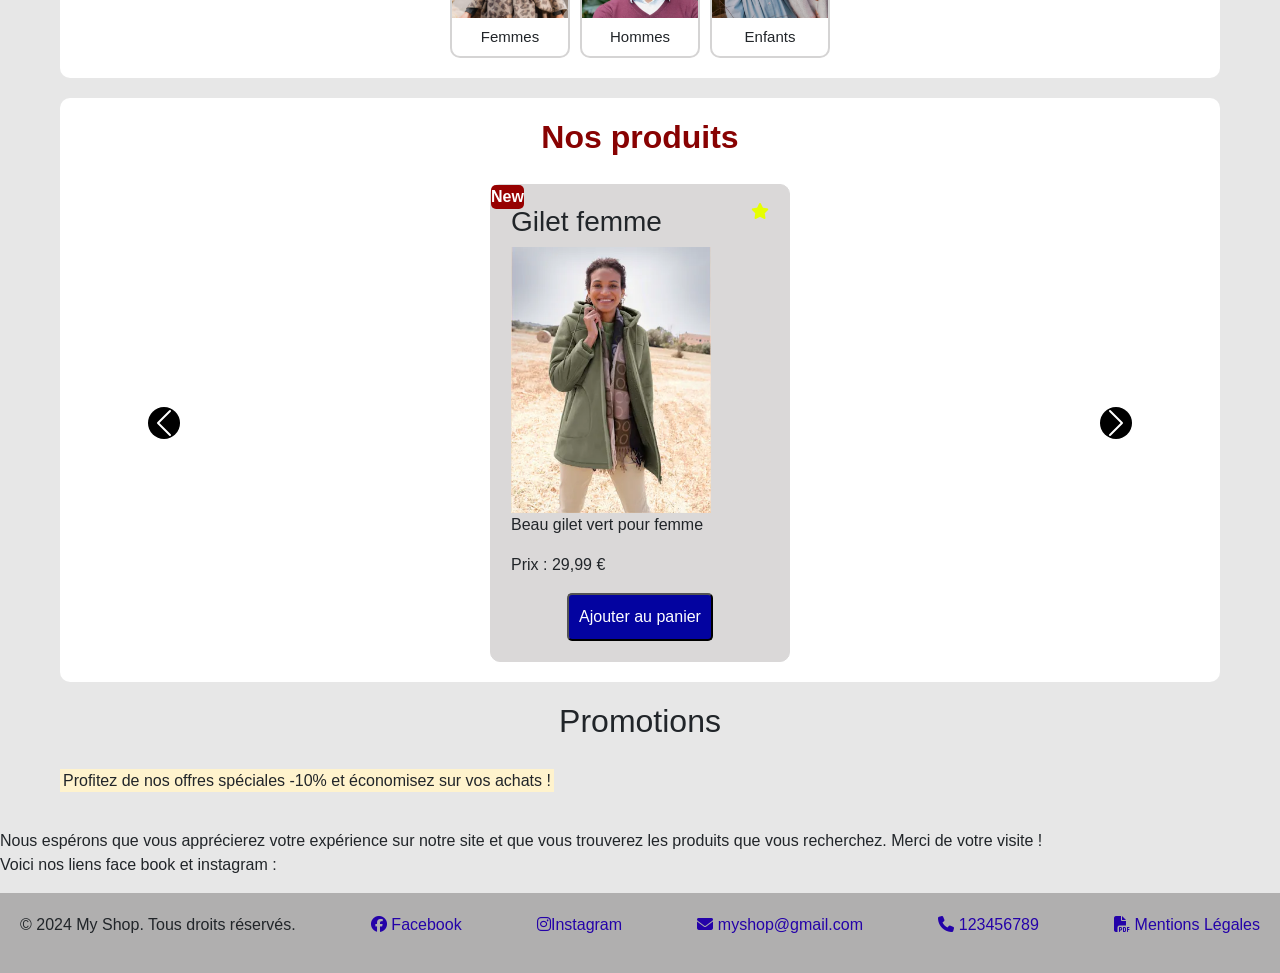
==== commit 739f4766: "addind accesibility, referencement, and bootstrap stuff" ====
--- a/index.html
+++ b/index.html
@@ -3,26 +3,26 @@
 <head>
     <meta charset="UTF-8">
     <meta name="viewport" content="width=device-width, initial-scale=1.0">
-    <title>Acceuil - My Shop</title>
+    <meta name="description" content="My Shop, votre boutique en ligne de vêtements et accessoires pour tout type de public">
+    <meta name="robots" content="index, follow">
+    <title>Acceuil - My Shop - Boutique de vêtements et d'accessoires en ligne</title>
 
     <!-- Lien Font Awesome -->
     <link rel="stylesheet" href="https://cdnjs.cloudflare.com/ajax/libs/font-awesome/6.4.0/css/all.min.css">
+    <!-- Lien CSS de Bootstrap 5.3 -->
+    <link href="https://cdn.jsdelivr.net/npm/bootstrap@5.3.3/dist/css/bootstrap.min.css" rel="stylesheet">
     <!-- Lien vers le fichier CSS externe -->
     <link rel="stylesheet" href="assets/css/style.css">
-
-    <!-- Lien CSS de Bootstrap 5.3 -->
-    <link href="https://cdn.jsdelivr.net/npm/bootstrap@5.3.3/dist/css/bootstrap.min.css" rel="stylesheet">
-    <!-- Internal method : CSS dans le fichier HTML
-    .presentation {
-        color: blue;
-        font-size: 25px;
-    }
-    #products {
-            color: red;
-            font-weight: 900;
-} -->
     
-        
+    <!-- Google tag (gtag.js) -->
+    <script async src="https://www.googletagmanager.com/gtag/js?id=G-YQLHJM6D43"></script>
+    <script>
+        window.dataLayer = window.dataLayer || [];
+        function gtag(){dataLayer.push(arguments);}
+        gtag('js', new Date());
+
+        gtag('config', 'G-YQLHJM6D43');
+    </script>     
 </head>
 
 <body>
@@ -34,39 +34,106 @@
 
         <!-- Créer une liste non ordonnée -->
         <!-- Menu de navigation -->
-        <nav >
-            <ul class="menu">
-               <li>
-                   <a href="index.html" class="home link">Acceuil</a>
-               </li>
-               <li>
-                   <a href="pages/about.html">A propos</a>
-               </li>
-               <li>
-                   <a href="pages/products.html">Produits</a>
-               </li>
-               <li>
-                   <a href="pages/signup.html">Inscription</a>
-               </li>
-               <li>
-                   <a href="pages/login.html">Connexion</a>
-               </li>
-               <li>
-                   <a href="pages/cart.html">Panier</a>
-               </li>
-               <li>
-                   <a href="pages/contact.html">Contact</a>
-               </li>
-            </ul>
+        <nav class="navbar navbar-expand-lg">
+            <div class="container-fluid">
+                <button class="navbar-toggler" type="button" data-bs-toggle="collapse" data-bs-target="#navbarScroll"
+                    aria-controls="navbarScroll" aria-expanded="false" aria-label="Toggle navigation">
+                    <span class="navbar-toggler-icon"></span>
+                </button>
+                <div class="collapse navbar-collapse" id="navbarScroll">
+                    <ul class="navbar-nav me-auto my-2 my-lg-0 navbar-nav-scroll">
+                        <li class="nav-item">
+                            <a href="index.html">Acceuil</a>
+                        </li>
+                        <li class="nav-item">
+                            <a href="pages/about.html">A propos</a>
+                        </li>
+                        <li class="nav-item">
+                            <a href="pages/products.html">Produits</a>
+                        </li>
+                        <li class="nav-item">
+                            <a href="pages/signup.html">Inscription</a>
+                        </li>
+                        <li class="nav-item">
+                            <a href="pages/login.html">Connexion</a>
+                        </li>
+                        <li class="nav-item">
+                            <a href="pages/cart.html">Panier</a>
+                        </li>
+                        <li class="nav-item">
+                            <a href="pages/contact.html">Contact</a>
+                        </li>
+                    </ul>
+                </div>
+            </div>
         </nav>
     </header>
 
     <!-- Contenu principal de la page -->
     <main>
         <!-- Présentation du site -->
+        <section class="banner">
+            <div class=""container">
+                <div class=""row>
+                    <div class="col-6">
+                        <h2>Bienvenue sur My Shop</h2>
+                        <p class="presentation">
+                            My SHop est <strong>une boutique de vente en ligne .</strong>
+                        </p>
+                        <p class="presentation">
+                            Vous pouvez découvrir nos produits et passer une commande
+                        </p>
+                        <a href="pages/products.html"> Voir nos services</a>
+                    </div>
+                </div>
+            </div>
+        </section>
+
+        <section class="categories">
+
+            <h2>Catégories</h2>
+
+            <div class="categories-list"> 
+
+                <div class="category">
+                        <img src="assets\images\femme category.jpg" alt="Catégorie Femmes">
+                        <h3>Femmes</h3>
+                </div>
+
+                <div class="category">
+                        <img src="assets\images\homme category.jpg" alt="Catégorie Hommes">
+                        <h3>Hommes</h3>
+                </div>
+
+                <div class="category">
+                        <img src="assets\images\enfant category.webp" alt="Catégorie Enfants">
+                        <h3>Enfants</h3>
+                </div>
+
+            </div>
+        </section>
+
+        <!-- Liste de définitions -->
+        <!-- <dl> -->
+        <!-- dt : Termes -->
+        <!-- <dt>HTML</dt> -->
+        <!-- dd : Définitions -->
+        <!-- <dd>Langage utilisé pour structurer une page web</dd> -->
+        <!-- <dt>CSS</dt> -->
+        <!-- <dd>Langage utilisé pour styliser une page web</dd> -->
+        <!-- </dl> -->
+
         <section>
-           <h2>Bienvenue sur My Shop</h2>
-           <!-- b = gras i = italique -->
+            <h2 id="products">Nos produits</h2>
+
+            <div id="carouselproducts" class="carousel slide">
+
+                <div class="carousel-inner">
+
+                    <!-- Produit 1 -->
+                     <div class="carousel-item active">
+                        <article>
+                            <h3>Gilet femme</h3>
            <!-- strong = gras em = italique en plus de donner de l'importance-->
            <p class="presentation">
                <b>My Shop</b> vous propose une <strong>large gamme de produits</strong> pour tous les goûts et <em>les budgets .</em>
@@ -83,17 +150,17 @@
             <div class="categories-list"> 
 
                 <div class="category">
-                        <img src="assets\images\femme category.jpg">
+                        <img src="assets\images\femme category.jpg" alt="Catégorie Femmes">
                         <h3>Femmes</h3>
                 </div>
 
                 <div class="category">
-                        <img src="assets\images\homme category.jpg">
+                        <img src="assets\images\homme category.jpg" alt="Catégorie Hommes">
                         <h3>Hommes</h3>
                 </div>
 
                 <div class="category">
-                        <img src="assets\images\enfant category.webp">
+                        <img src="assets\images\enfant category.webp" alt="Catégorie Enfants">
                         <h3>Enfants</h3>
                 </div>
 
--- a/assets/css/style.css
+++ b/assets/css/style.css
@@ -20,7 +20,7 @@
 /* pour les a qui sont enfants de header */
 header a , footer a {
     text-decoration: none;
-    color: rgb(51, 0, 255);
+    color: rgb(36, 2, 169);
 }
 
 header , footer{
@@ -65,13 +65,30 @@
     border-radius: 10px;
 }
 
-.presentation {
-    color: blue;
-    font-size: 25px;
+/*banner*/
+.banner {
+    height: 600px;
+    background-image: url("../images/banner.jpg");
+    background-size: cover;
+    background-position: center;
+    background-repeat: no-repeat;
+}
+
+.banner h2 {
+    text-align: left;
+    color: orange;
+}
+
+.banner a {
+    background-color: orange;
+    color: white;
+    padding: 10px 20px;
+    text-decoration: none;
+    border-radius: 5px;
 }
 
 #products {
-     color: red;
+     color: rgb(136, 2, 2);
     font-weight: 900;
 }
 
@@ -82,7 +99,7 @@
 }
 
 .home.link {
-    color: #007bff;
+    color: #014084;
     font-weight: bold;
 }
 
@@ -186,7 +203,7 @@
 
 .recommendation a{
     font-weight: bold;
-    color: orange;
+    color: rgb(131, 1, 1);
 }
 
 .recommendation {
@@ -329,7 +346,7 @@
     z-index: 100;
     top: 0px;
     left: 0px;
-    background-color: red;
+    background-color: rgb(151, 1, 1);
     color: white;
     border-radius: 5px;
     font-weight: bold;
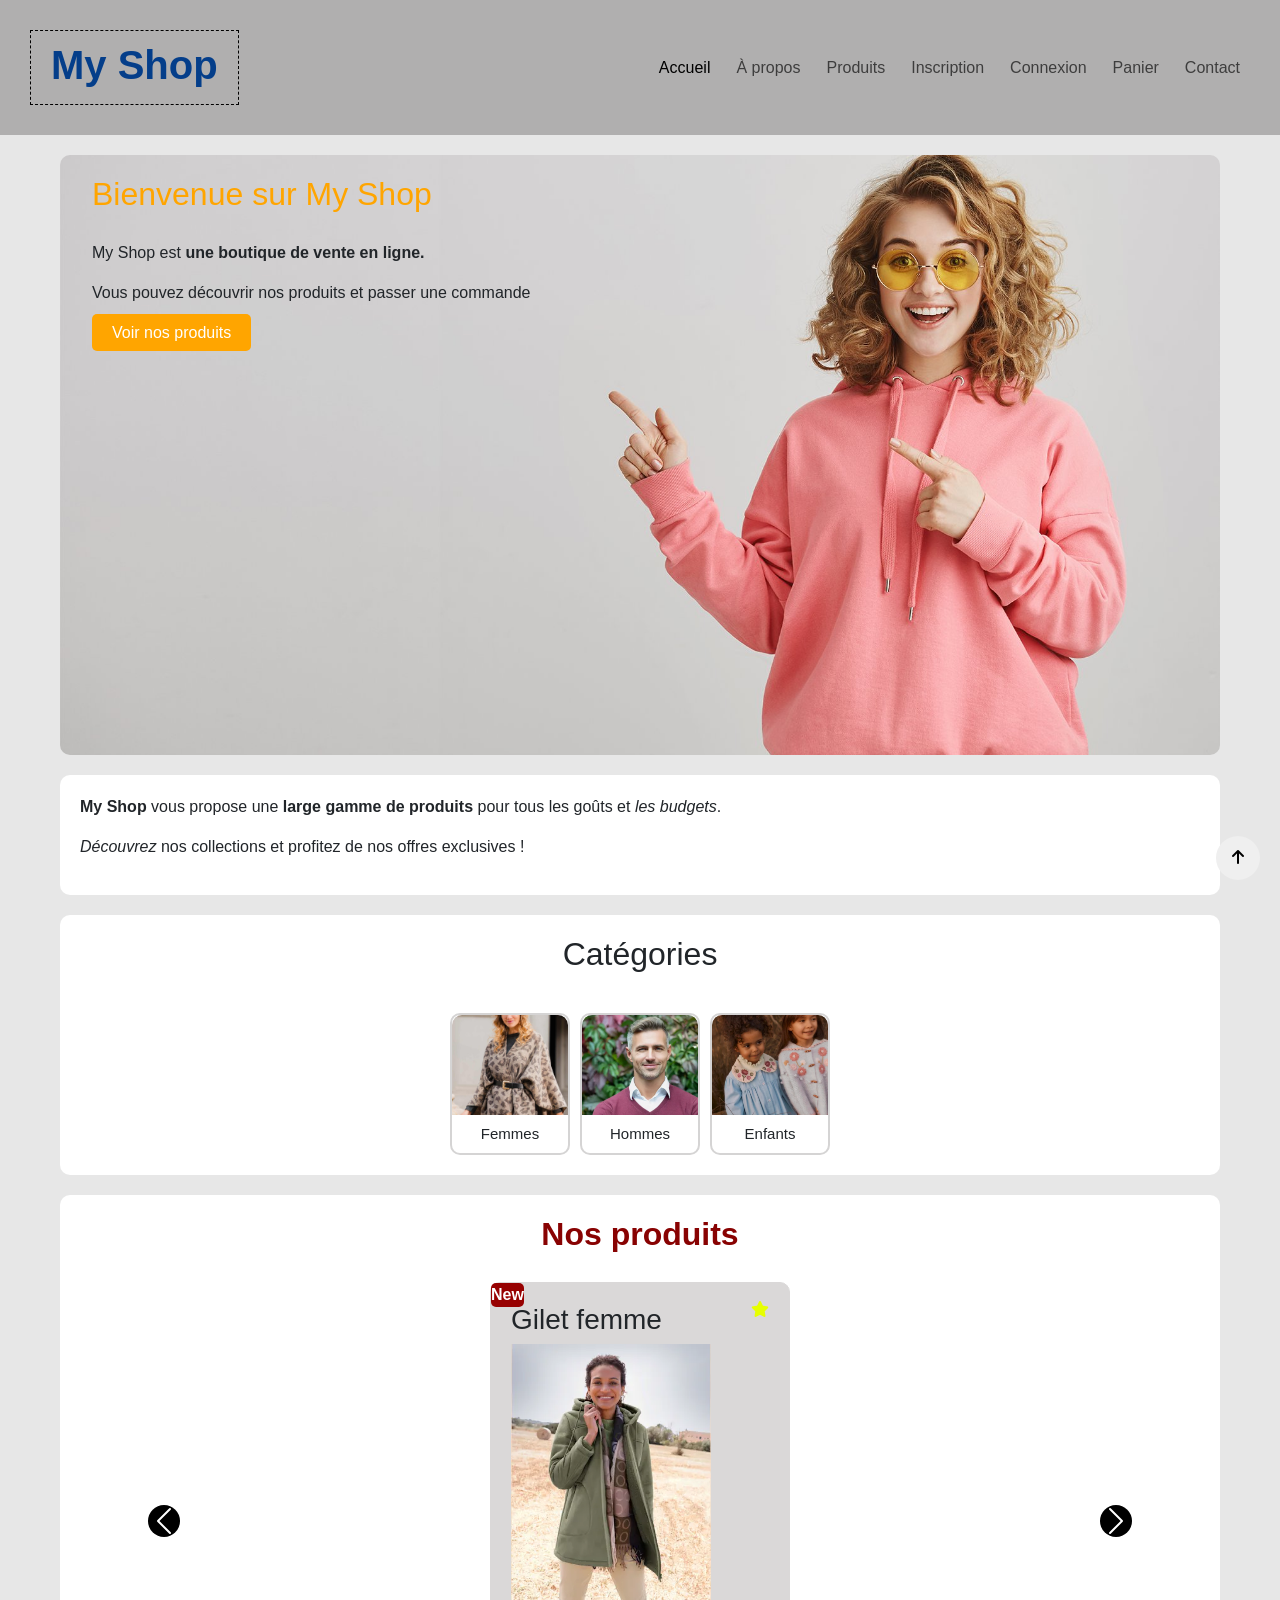
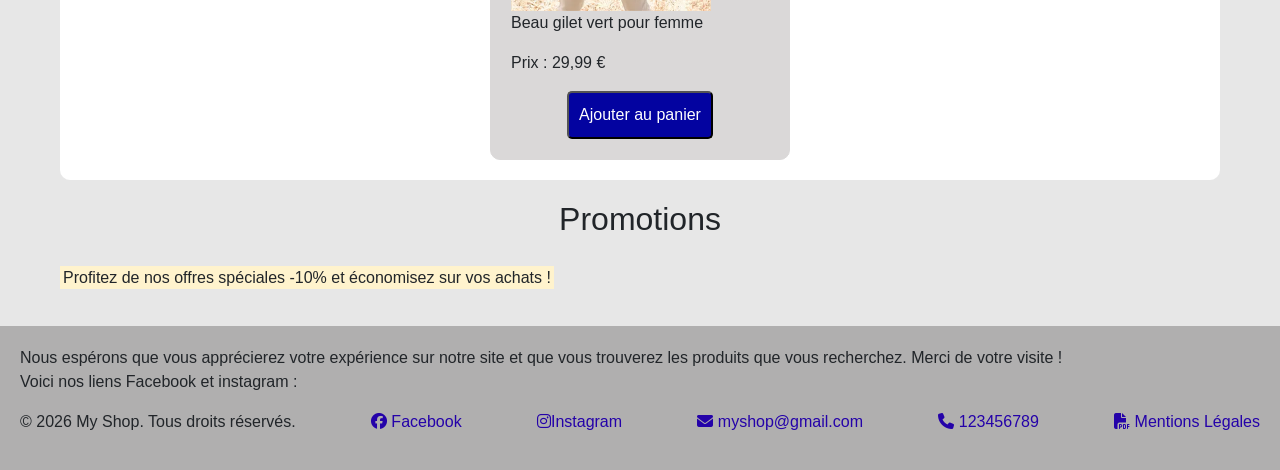
==== commit a4a256c5: "adding more js and correcting issues" ====
--- a/index.html
+++ b/index.html
@@ -1,11 +1,13 @@
 <!DOCTYPE html>
 <html lang="fr">
+
 <head>
     <meta charset="UTF-8">
     <meta name="viewport" content="width=device-width, initial-scale=1.0">
-    <meta name="description" content="My Shop, votre boutique en ligne de vêtements et accessoires pour tout type de public">
+    <meta name="description"
+        content="My Shop, votre boutique en ligne de vêtements et accessoires pour tout type de public">
     <meta name="robots" content="index, follow">
-    <title>Acceuil - My Shop - Boutique de vêtements et d'accessoires en ligne</title>
+    <title>Accueil - My Shop - Boutique de vêtements et d'accessoires en ligne</title>
 
     <!-- Lien Font Awesome -->
     <link rel="stylesheet" href="https://cdnjs.cloudflare.com/ajax/libs/font-awesome/6.4.0/css/all.min.css">
@@ -13,22 +15,22 @@
     <link href="https://cdn.jsdelivr.net/npm/bootstrap@5.3.3/dist/css/bootstrap.min.css" rel="stylesheet">
     <!-- Lien vers le fichier CSS externe -->
     <link rel="stylesheet" href="assets/css/style.css">
-    
+
     <!-- Google tag (gtag.js) -->
     <script async src="https://www.googletagmanager.com/gtag/js?id=G-YQLHJM6D43"></script>
     <script>
         window.dataLayer = window.dataLayer || [];
-        function gtag(){dataLayer.push(arguments);}
+        function gtag() { dataLayer.push(arguments); }
         gtag('js', new Date());
 
         gtag('config', 'G-YQLHJM6D43');
-    </script>     
+    </script>
 </head>
 
 <body>
     <!-- En-tête de la page -->
     <header>
-    
+
         <!-- Titre principal -->
         <h1 class="Title">My Shop</h1>
 
@@ -43,25 +45,25 @@
                 <div class="collapse navbar-collapse" id="navbarScroll">
                     <ul class="navbar-nav me-auto my-2 my-lg-0 navbar-nav-scroll">
                         <li class="nav-item">
-                            <a href="index.html">Acceuil</a>
-                        </li>
-                        <li class="nav-item">
-                            <a href="pages/about.html">A propos</a>
-                        </li>
-                        <li class="nav-item">
-                            <a href="pages/products.html">Produits</a>
-                        </li>
-                        <li class="nav-item">
-                            <a href="pages/signup.html">Inscription</a>
-                        </li>
-                        <li class="nav-item">
-                            <a href="pages/login.html">Connexion</a>
-                        </li>
-                        <li class="nav-item">
-                            <a href="pages/cart.html">Panier</a>
-                        </li>
-                        <li class="nav-item">
-                            <a href="pages/contact.html">Contact</a>
+                            <a class="nav-link active" aria-current="page" href="index.html">Accueil</a>
+                        </li>
+                        <li class="nav-item">
+                            <a class="nav-link" href="pages/about.html">À propos</a>
+                        </li>
+                        <li class="nav-item">
+                            <a class="nav-link" href="pages/products.html">Produits</a>
+                        </li>
+                        <li class="nav-item">
+                            <a class="nav-link" href="pages/signup.html">Inscription</a>
+                        </li>
+                        <li class="nav-item">
+                            <a class="nav-link" href="pages/login.html">Connexion</a>
+                        </li>
+                        <li class="nav-item">
+                            <a class="nav-link" href="pages/cart.html">Panier</a>
+                        </li>
+                        <li class="nav-item">
+                            <a class="nav-link" href="pages/contact.html">Contact</a>
                         </li>
                     </ul>
                 </div>
@@ -73,44 +75,30 @@
     <main>
         <!-- Présentation du site -->
         <section class="banner">
-            <div class=""container">
-                <div class=""row>
-                    <div class="col-6">
+            <div class="container">
+                <div class="row">
+                    <div class="col-12 col-md-6">
                         <h2>Bienvenue sur My Shop</h2>
                         <p class="presentation">
-                            My SHop est <strong>une boutique de vente en ligne .</strong>
+                            My Shop est <strong>une boutique de vente en ligne.</strong>
                         </p>
                         <p class="presentation">
                             Vous pouvez découvrir nos produits et passer une commande
                         </p>
-                        <a href="pages/products.html"> Voir nos services</a>
-                    </div>
-                </div>
-            </div>
-        </section>
-
-        <section class="categories">
-
-            <h2>Catégories</h2>
-
-            <div class="categories-list"> 
-
-                <div class="category">
-                        <img src="assets\images\femme category.jpg" alt="Catégorie Femmes">
-                        <h3>Femmes</h3>
-                </div>
-
-                <div class="category">
-                        <img src="assets\images\homme category.jpg" alt="Catégorie Hommes">
-                        <h3>Hommes</h3>
-                </div>
-
-                <div class="category">
-                        <img src="assets\images\enfant category.webp" alt="Catégorie Enfants">
-                        <h3>Enfants</h3>
-                </div>
-
-            </div>
+                        <a href="pages/products.html"> Voir nos produits</a>
+                    </div>
+                </div>
+            </div>
+        </section>
+
+        <section class="intro">
+            <p class="presentation">
+                <b>My Shop</b> vous propose une <strong>large gamme de produits</strong> pour tous les goûts et <em>les
+                    budgets</em>.
+            </p>
+            <p>
+                <i>Découvrez</i> nos <span class="highlight">collections</span> et profitez de nos offres exclusives !
+            </p>
         </section>
 
         <!-- Liste de définitions -->
@@ -123,56 +111,36 @@
         <!-- <dd>Langage utilisé pour styliser une page web</dd> -->
         <!-- </dl> -->
 
-        <section>
-            <h2 id="products">Nos produits</h2>
-
-            <div id="carouselproducts" class="carousel slide">
-
-                <div class="carousel-inner">
-
-                    <!-- Produit 1 -->
-                     <div class="carousel-item active">
-                        <article>
-                            <h3>Gilet femme</h3>
-           <!-- strong = gras em = italique en plus de donner de l'importance-->
-           <p class="presentation">
-               <b>My Shop</b> vous propose une <strong>large gamme de produits</strong> pour tous les goûts et <em>les budgets .</em>
-           </p>
-           <p>
-               <i>Découvrez</i> nos <span style="color: blueviolet;">collections</span> et profitez de nos offres exclusives !
-           </p>
-        </section>
-
         <section class="categories">
 
             <h2>Catégories</h2>
 
-            <div class="categories-list"> 
+            <div class="categories-list">
 
                 <div class="category">
-                        <img src="assets\images\femme category.jpg" alt="Catégorie Femmes">
-                        <h3>Femmes</h3>
+                    <img src="assets/images/femme-category.jpg" alt="Catégorie Femmes">
+                    <h3>Femmes</h3>
                 </div>
 
                 <div class="category">
-                        <img src="assets\images\homme category.jpg" alt="Catégorie Hommes">
-                        <h3>Hommes</h3>
+                    <img src="assets\images\homme-category.jpg" alt="Catégorie Hommes">
+                    <h3>Hommes</h3>
                 </div>
 
                 <div class="category">
-                        <img src="assets\images\enfant category.webp" alt="Catégorie Enfants">
-                        <h3>Enfants</h3>
-                </div>
-
-            </div> 
-           
-           <!--Liste ordonnée -->
-           <!-- <ol>
+                    <img src="assets\images\enfant-category.webp" alt="Catégorie Enfants">
+                    <h3>Enfants</h3>
+                </div>
+
+            </div>
+
+            <!--Liste ordonnée -->
+            <!-- <ol>
                <li>Femmes</li>
                <li>Hommes</li>
                <li>Enfants</li>
            </ol> -->
-                
+
         </section>
 
         <!-- Liste de définitions -->
@@ -193,14 +161,14 @@
                 <div class="carousel-inner">
 
                     <!-- Produit 1 -->
-                     <div class="carousel-item active">
+                    <div class="carousel-item active">
                         <article>
                             <h3>Gilet femme</h3>
                             <div class="badge-new">New</div>
                             <div class="badge-fav">
                                 <i class="fa-solid fa-star"></i>
                             </div>
-                            <img src="assets/images/gilet femme.webp" alt="Gilet femme" width="200">
+                            <img src="assets/images/gilet-femme.webp" alt="Gilet femme" width="200">
                             <p>Beau gilet vert pour femme</p>
                             <p>Prix : 29,99 €</p>
                             <button class="add-to-cart" type="button">Ajouter au panier</button>
@@ -211,7 +179,7 @@
                     <div class="carousel-item">
                         <article>
                             <h3>Veste homme</h3>
-                            <img src="assets/images/veste homme.webp" alt="Veste homme" width="200">
+                            <img src="assets/images/veste-homme.webp" alt="Veste homme" width="200">
                             <p>Belle veste en cuir pour homme</p>
                             <p>Prix : 59,99 €</p>
                             <button class="add-to-cart" type="button">Ajouter au panier</button>
@@ -222,7 +190,7 @@
                     <div class="carousel-item">
                         <article>
                             <h3>Pull enfant</h3>
-                            <img src="assets/images/pull enfant.jfif" alt="Pull enfant" width="200">
+                            <img src="assets/images/pull-enfant.jfif" alt="Pull enfant" width="200">
                             <p>Beau pull rouge pour enfant</p>
                             <p>Prix : 19,99 €</p>
                             <button class="add-to-cart" type="button">Ajouter au panier</button>
@@ -231,25 +199,19 @@
                 </div>
                 <!-- Contrôles du carrousel -->
                 <!-- Bouton précédent -->
-                <button class="carousel-control-prev"
-                        type="button"
-                        data-bs-target="#carouselproducts"
-                        data-bs-slide="prev">
-
-                    <span class="carousel-control-prev-icon"
-                        aria-hidden="true"></span>
+                <button class="carousel-control-prev" type="button" data-bs-target="#carouselproducts"
+                    data-bs-slide="prev">
+
+                    <span class="carousel-control-prev-icon" aria-hidden="true"></span>
 
                     <span class="visually-hidden">Previous</span>
                 </button>
 
                 <!-- Bouton suivant -->
-                <button class="carousel-control-next"
-                        type="button"
-                        data-bs-target="#carouselproducts"
-                        data-bs-slide="next">
-
-                    <span class="carousel-control-next-icon"
-                        aria-hidden="true"></span>
+                <button class="carousel-control-next" type="button" data-bs-target="#carouselproducts"
+                    data-bs-slide="next">
+
+                    <span class="carousel-control-next-icon" aria-hidden="true"></span>
 
                     <span class="visually-hidden">Next</span>
                 </button>
@@ -266,21 +228,21 @@
             </p>
         </aside>
     </main>
-   
-     <!-- Pied de page -->
-     <p>Nous espérons que vous apprécierez votre expérience sur notre site et que vous trouverez les produits que vous recherchez. Merci de votre visite ! <br>
-     Voici nos liens face book et instagram : <br>
-     </p> 
-     <footer>
-        <p>&copy; 2024 My Shop. Tous droits réservés.</p>
+
+    <!-- Pied de page -->
+    <footer>
+        <p>Nous espérons que vous apprécierez votre expérience sur notre site et que vous trouverez les produits que vous
+        recherchez. Merci de votre visite ! <br>
+        Voici nos liens Facebook et instagram :</p>
+        <p>&copy; 2026 My Shop. Tous droits réservés.</p>
         <!-- liens vers : fb , instagram-->
-        <a href="https://www.facebook.com/" target="_blank">
+        <a href="https://www.facebook.com/" target="_blank" rel="noopener noreferrer">
             <i class="fa-brands fa-facebook"></i> Facebook
         </a>
-        <a href="https://www.instagram.com/" target="_blank">
+        <a href="https://www.instagram.com/" target="_blank" rel="noopener noreferrer">
             <i class="fa-brands fa-instagram"></i>Instagram
         </a>
-     
+
         <!-- mailto : lien vers une adresse e-mail, il permet d'envoyer mail à cette adresse mail -->
         <a href="mailto:myshop@gmail.com">
             <i class="fa-solid fa-envelope"></i> myshop@gmail.com
@@ -293,14 +255,17 @@
 
         <!-- download : Télécharger automatiquement le pdf -->
         <!-- download="document.pdf : Télécharger le fichier en lui donnant ce nom -->
-        <a href="assets/pdf/Mentions légales.pdf" download="document.pdf" >
+        <a href="assets/pdf/Mentions-legales.pdf" download="Mentions-legales.pdf">
             <i class="fa-solid fa-file-pdf"></i> Mentions Légales
         </a>
     </footer>
 
-    <script
-        src="https://cdn.jsdelivr.net/npm/bootstrap@5.3.3/dist/js/bootstrap.bundle.min.js">
+    <button class="scroll-top" type="button" aria-label="Retour en haut de la page">
+    <i class="fa-solid fa-arrow-up"></i>
+    </button>
+    <script src="https://cdn.jsdelivr.net/npm/bootstrap@5.3.3/dist/js/bootstrap.bundle.min.js">
     </script>
+    <script src="assets/js/script.js"></script>
 </body>
 
 </html>
--- a/assets/css/style.css
+++ b/assets/css/style.css
@@ -381,4 +381,15 @@
     cursor: pointer;
     display: block;
     margin: 0 auto;
+}
+
+.scroll-top {
+    position: fixed;
+    right: 20px;
+    bottom: 20px;
+    width: 44px;
+    height: 44px;
+    border: none;
+    border-radius: 50%;
+    cursor: pointer;
 }
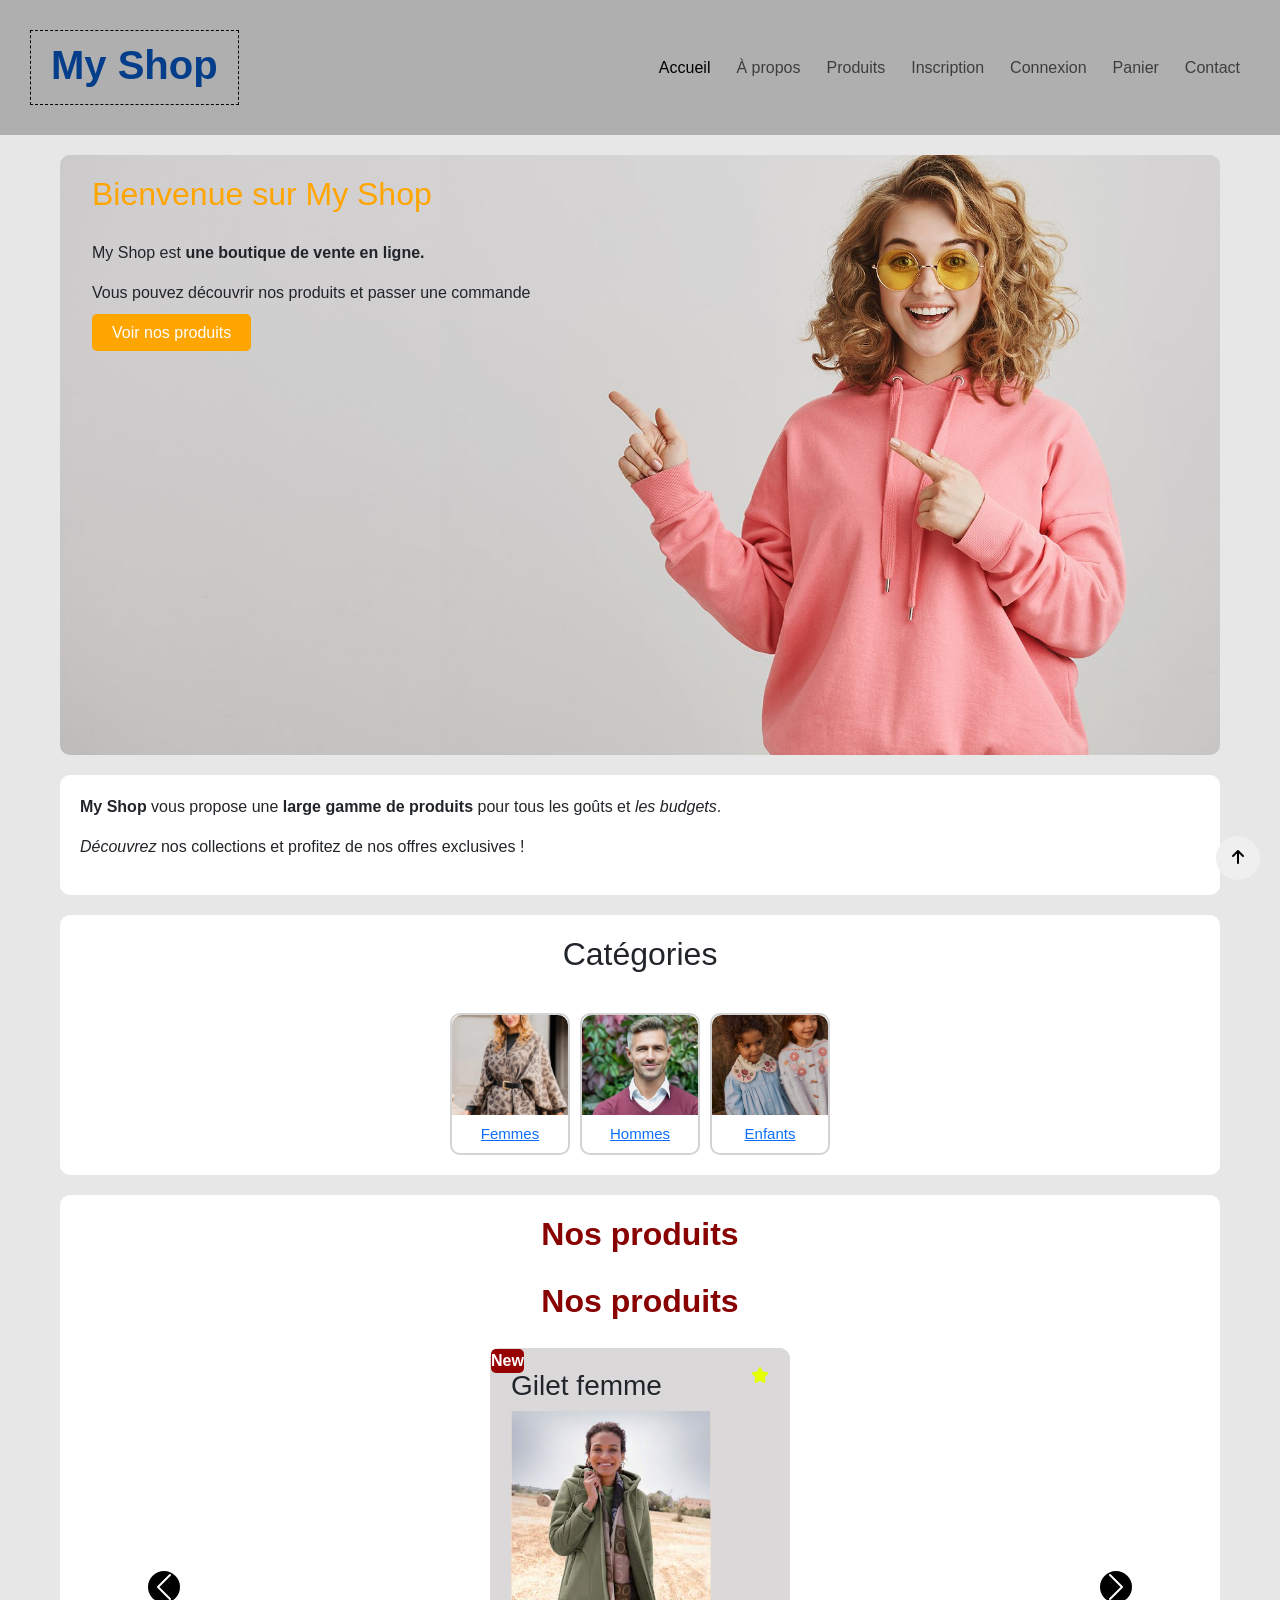
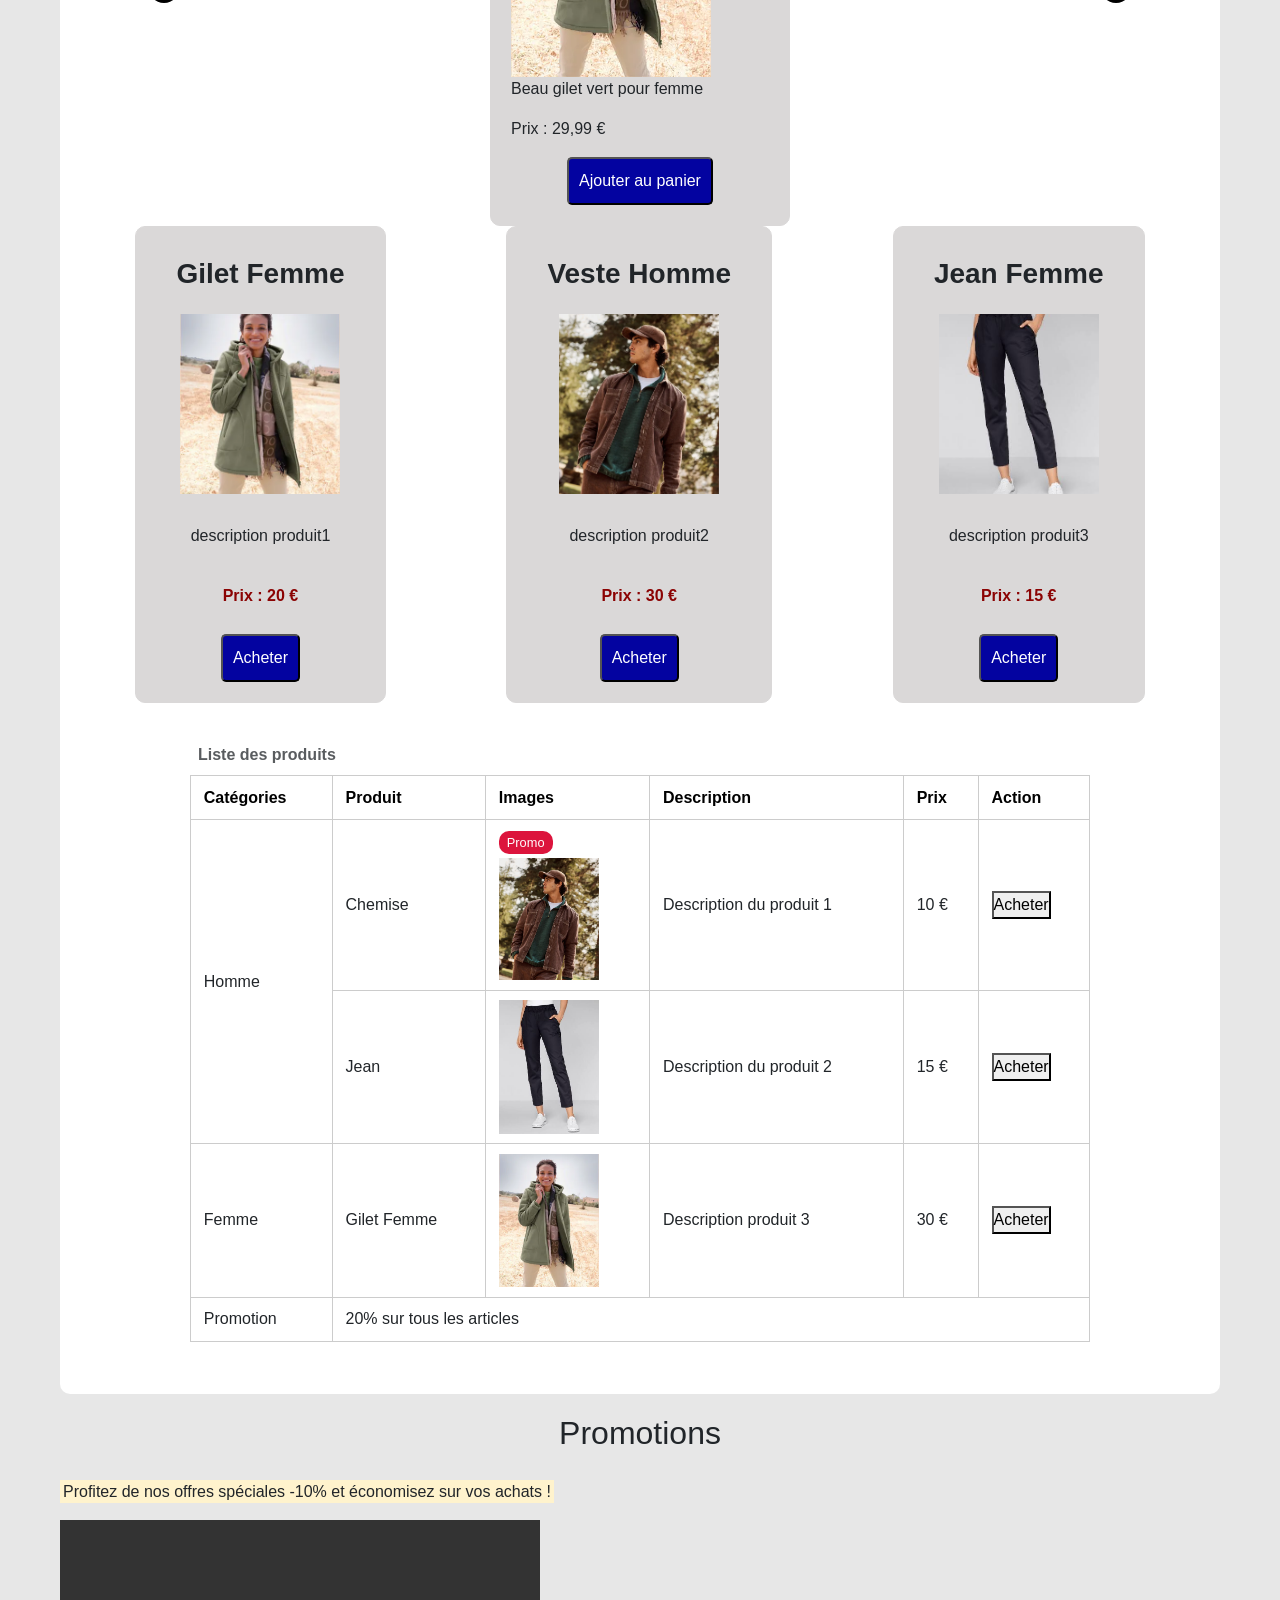
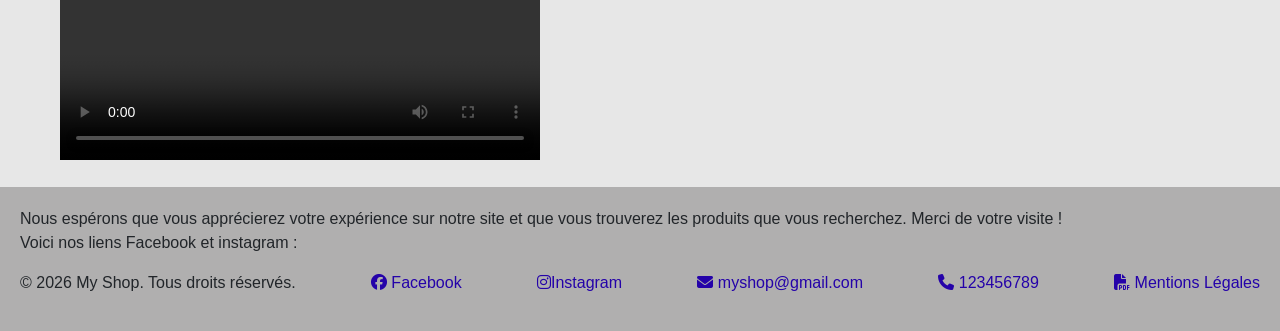
==== commit 6e2f4910: "adding some js and correcting many mistakes" ====
--- a/index.html
+++ b/index.html
@@ -12,7 +12,8 @@
     <!-- Lien Font Awesome -->
     <link rel="stylesheet" href="https://cdnjs.cloudflare.com/ajax/libs/font-awesome/6.4.0/css/all.min.css">
     <!-- Lien CSS de Bootstrap 5.3 -->
-    <link href="https://cdn.jsdelivr.net/npm/bootstrap@5.3.3/dist/css/bootstrap.min.css" rel="stylesheet">
+    <link href="https://cdn.jsdelivr.net/npm/bootstrap@5.3.3/dist/css/bootstrap.min.css" rel="stylesheet"
+        integrity="sha384-QWTKZyjpPEjISv5WaRU9OFeRpok6YctnYmDr5pNlyT2bRjXh0JMhjY6hW+ALEwIH" crossorigin="anonymous">
     <!-- Lien vers le fichier CSS externe -->
     <link rel="stylesheet" href="assets/css/style.css">
 
@@ -25,6 +26,7 @@
 
         gtag('config', 'G-YQLHJM6D43');
     </script>
+
 </head>
 
 <body>
@@ -101,6 +103,37 @@
             </p>
         </section>
 
+        <section class="categories">
+
+            <h2 class="category-title">Catégories</h2>
+            <div class="categories-list">
+
+                <a href="" class="category">
+                    <img src="assets/images/femme-category.jpg" alt="Catégorie Femmes">
+                    <h3>Femmes</h3>
+                </a>
+
+                <a href="" class="category">
+                    <img src="assets\images\homme-category.jpg" alt="Catégorie Hommes">
+                    <h3>Hommes</h3>
+                </a>
+
+                <a href="" class="category">
+                    <img src="assets\images\enfant-category.webp" alt="Catégorie Enfants">
+                    <h3>Enfants</h3>
+                </a>
+
+            </div>
+
+            <!--Liste ordonnée -->
+            <!-- <ol>
+                       <li>Femmes</li>
+                       <li>Hommes</li>
+                       <li>Enfants</li>
+                   </ol> -->
+
+        </section>
+
         <!-- Liste de définitions -->
         <!-- <dl> -->
         <!-- dt : Termes -->
@@ -111,114 +144,130 @@
         <!-- <dd>Langage utilisé pour styliser une page web</dd> -->
         <!-- </dl> -->
 
-        <section class="categories">
-
-            <h2>Catégories</h2>
-
-            <div class="categories-list">
-
-                <div class="category">
-                    <img src="assets/images/femme-category.jpg" alt="Catégorie Femmes">
-                    <h3>Femmes</h3>
-                </div>
-
-                <div class="category">
-                    <img src="assets\images\homme-category.jpg" alt="Catégorie Hommes">
-                    <h3>Hommes</h3>
-                </div>
-
-                <div class="category">
-                    <img src="assets\images\enfant-category.webp" alt="Catégorie Enfants">
-                    <h3>Enfants</h3>
-                </div>
-
-            </div>
-
-            <!--Liste ordonnée -->
-            <!-- <ol>
-               <li>Femmes</li>
-               <li>Hommes</li>
-               <li>Enfants</li>
-           </ol> -->
-
+
+        <section class="products-list">
+            <h2 id="products" class="testH2">Nos produits</h2>
+
+            <!-- Carrousel existant (inchangé) -->
+            <div id="carouselproducts" class="carousel slide">
+
+                <h2 id="products">Nos produits</h2>
+
+                <div id="carouselproducts" class="carousel slide">
+
+                    <div class="carousel-inner">
+
+                        <!-- Produit 1 -->
+                        <div class="carousel-item active">
+                            <article>
+                                <h3>Gilet femme</h3>
+                                <div class="badge-new">New</div>
+                                <div class="badge-fav">
+                                    <i class="fa-solid fa-star"></i>
+                                </div>
+                                <img src="assets/images/gilet-femme.webp" alt="Gilet femme" width="200">
+                                <p>Beau gilet vert pour femme</p>
+                                <p>Prix : 29,99 €</p>
+                                <button class="add-to-cart" type="button">Ajouter au panier</button>
+                            </article>
+                        </div>
+
+                        <!-- Produit 2 -->
+                        <div class="carousel-item">
+                            <article>
+                                <h3>Veste homme</h3>
+                                <img src="assets/images/veste-homme.webp" alt="Veste homme" width="200">
+                                <p>Belle veste en cuir pour homme</p>
+                                <p>Prix : 59,99 €</p>
+                                <button class="add-to-cart" type="button">Ajouter au panier</button>
+                            </article>
+                        </div>
+
+                        <!-- Produit 3 -->
+                        <div class="carousel-item">
+                            <article>
+                                <h3>Pull enfant</h3>
+                                <img src="assets/images/pull-enfant.jfif" alt="Pull enfant" width="200">
+                                <p>Beau pull rouge pour enfant</p>
+                                <p>Prix : 19,99 €</p>
+                                <button class="add-to-cart" type="button">Ajouter au panier</button>
+                            </article>
+                        </div>
+                    </div>
+                    <!-- Contrôles du carrousel -->
+                    <!-- Bouton précédent -->
+                    <button class="carousel-control-prev" type="button" data-bs-target="#carouselproducts"
+                        data-bs-slide="prev">
+
+                        <span class="carousel-control-prev-icon" aria-hidden="true"></span>
+
+                        <span class="visually-hidden">Previous</span>
+                    </button>
+
+                    <!-- Bouton suivant -->
+                    <button class="carousel-control-next" type="button" data-bs-target="#carouselproducts"
+                        data-bs-slide="next">
+
+                        <span class="carousel-control-next-icon" aria-hidden="true"></span>
+
+                        <span class="visually-hidden">Next</span>
+                    </button>
+                </div>
+
+                <div class="products-container">
+                    <!-- Injecter le contenu à partir du main.js -->
+                </div>
+
+                <!-- AJOUT 2 : tableau des produits -->
+                <div class="table-container">
+                    <table>
+                        <caption>Liste des produits</caption>
+                        <thead class="table-secondary">
+                            <tr>
+                                <th>Catégories</th>
+                                <th>Produit</th>
+                                <th>Images</th>
+                                <th>Description</th>
+                                <th>Prix</th>
+                                <th>Action</th>
+                            </tr>
+                        </thead>
+                        <tbody>
+                            <tr>
+                                <td rowspan="2">Homme</td>
+                                <td>Chemise</td>
+                                <td>
+                                    <span class="badge-table">Promo</span>
+                                    <img src="assets/images/veste-homme.webp" alt="Veste Homme" width="100">
+                                </td>
+                                <td>Description du produit 1</td>
+                                <td>10 €</td>
+                                <td><button type="button">Acheter</button></td>
+                            </tr>
+                            <tr>
+                                <td>Jean</td>
+                                <td><img src="assets/images/jean-femme.jfif" alt="Jean Femme" width="100"></td>
+                                <td>Description du produit 2</td>
+                                <td>15 €</td>
+                                <td><button type="button">Acheter</button></td>
+                            </tr>
+                            <tr>
+                                <td>Femme</td>
+                                <td>Gilet Femme</td>
+                                <td><img src="assets/images/gilet-femme.webp" alt="Gilet Femme" width="100"></td>
+                                <td>Description produit 3</td>
+                                <td>30 €</td>
+                                <td><button type="button">Acheter</button></td>
+                            </tr>
+                            <tr>
+                                <td>Promotion</td>
+                                <td colspan="5">20% sur tous les articles</td>
+                            </tr>
+                        </tbody>
+                    </table>
+                </div>
         </section>
 
-        <!-- Liste de définitions -->
-        <!-- <dl> -->
-        <!-- dt : Termes -->
-        <!-- <dt>HTML</dt> -->
-        <!-- dd : Définitions -->
-        <!-- <dd>Langage utilisé pour structurer une page web</dd> -->
-        <!-- <dt>CSS</dt> -->
-        <!-- <dd>Langage utilisé pour styliser une page web</dd> -->
-        <!-- </dl> -->
-
-        <section>
-            <h2 id="products">Nos produits</h2>
-
-            <div id="carouselproducts" class="carousel slide">
-
-                <div class="carousel-inner">
-
-                    <!-- Produit 1 -->
-                    <div class="carousel-item active">
-                        <article>
-                            <h3>Gilet femme</h3>
-                            <div class="badge-new">New</div>
-                            <div class="badge-fav">
-                                <i class="fa-solid fa-star"></i>
-                            </div>
-                            <img src="assets/images/gilet-femme.webp" alt="Gilet femme" width="200">
-                            <p>Beau gilet vert pour femme</p>
-                            <p>Prix : 29,99 €</p>
-                            <button class="add-to-cart" type="button">Ajouter au panier</button>
-                        </article>
-                    </div>
-
-                    <!-- Produit 2 -->
-                    <div class="carousel-item">
-                        <article>
-                            <h3>Veste homme</h3>
-                            <img src="assets/images/veste-homme.webp" alt="Veste homme" width="200">
-                            <p>Belle veste en cuir pour homme</p>
-                            <p>Prix : 59,99 €</p>
-                            <button class="add-to-cart" type="button">Ajouter au panier</button>
-                        </article>
-                    </div>
-
-                    <!-- Produit 3 -->
-                    <div class="carousel-item">
-                        <article>
-                            <h3>Pull enfant</h3>
-                            <img src="assets/images/pull-enfant.jfif" alt="Pull enfant" width="200">
-                            <p>Beau pull rouge pour enfant</p>
-                            <p>Prix : 19,99 €</p>
-                            <button class="add-to-cart" type="button">Ajouter au panier</button>
-                        </article>
-                    </div>
-                </div>
-                <!-- Contrôles du carrousel -->
-                <!-- Bouton précédent -->
-                <button class="carousel-control-prev" type="button" data-bs-target="#carouselproducts"
-                    data-bs-slide="prev">
-
-                    <span class="carousel-control-prev-icon" aria-hidden="true"></span>
-
-                    <span class="visually-hidden">Previous</span>
-                </button>
-
-                <!-- Bouton suivant -->
-                <button class="carousel-control-next" type="button" data-bs-target="#carouselproducts"
-                    data-bs-slide="next">
-
-                    <span class="carousel-control-next-icon" aria-hidden="true"></span>
-
-                    <span class="visually-hidden">Next</span>
-                </button>
-
-            </div>
-
-        </section>
 
         <!-- Contenu Complémentaire : les infos secondaires du contenu principal-->
         <aside>
@@ -227,13 +276,19 @@
                 <mark>Profitez de nos offres spéciales -10% et économisez sur vos achats !</mark>
             </p>
         </aside>
+
+        <video controls width="480">
+            <source src="" type="">
+            <track src="sous-titres-fr.vtt" srclang="fr">
+        </video>
     </main>
 
     <!-- Pied de page -->
     <footer>
-        <p>Nous espérons que vous apprécierez votre expérience sur notre site et que vous trouverez les produits que vous
-        recherchez. Merci de votre visite ! <br>
-        Voici nos liens Facebook et instagram :</p>
+        <p>Nous espérons que vous apprécierez votre expérience sur notre site et que vous trouverez les produits que
+            vous
+            recherchez. Merci de votre visite ! <br>
+            Voici nos liens Facebook et instagram :</p>
         <p>&copy; 2026 My Shop. Tous droits réservés.</p>
         <!-- liens vers : fb , instagram-->
         <a href="https://www.facebook.com/" target="_blank" rel="noopener noreferrer">
@@ -261,11 +316,11 @@
     </footer>
 
     <button class="scroll-top" type="button" aria-label="Retour en haut de la page">
-    <i class="fa-solid fa-arrow-up"></i>
+        <i class="fa-solid fa-arrow-up"></i>
     </button>
     <script src="https://cdn.jsdelivr.net/npm/bootstrap@5.3.3/dist/js/bootstrap.bundle.min.js">
     </script>
-    <script src="assets/js/script.js"></script>
+    <script src="assets/js/main.js"></script>
 </body>
 
 </html>
--- a/assets/css/style.css
+++ b/assets/css/style.css
@@ -23,10 +23,14 @@
     color: rgb(36, 2, 169);
 }
 
-header , footer{
+header {
     position: sticky;
     top: 0;
     z-index: 1000;
+}
+    
+
+header , footer {
     display: flex;
     flex-wrap: wrap;
     justify-content: space-between;
@@ -96,16 +100,6 @@
     list-style: none;
     margin: 0;
     padding: 0;
-}
-
-.home.link {
-    color: #014084;
-    font-weight: bold;
-}
-
-table img {
-    width: 100px;
-    height: 125px;
 }
 
 .Title {
@@ -164,10 +158,6 @@
     border-radius: 5px;
 }
 
-#nom {
-    border: 1px dotted red;
-}
-
 input[type="radio"],
 input[type="checkbox"] {
     margin-right: 5px;
@@ -193,7 +183,8 @@
     padding: 20px;
     border: 1px solid rgb(218, 216, 216);
     border-radius: 10px;
-    margin: 0 auto
+    margin: 0 auto;
+    position: relative;
 }
 .product-name {
     font-weight: bold;
@@ -217,6 +208,7 @@
     padding-bottom: 20px;
     width: 160px;
     height: 200px;
+    object-fit: cover;
 }
 
 .product-desc {
@@ -251,7 +243,6 @@
 /* quand l'utilisateur sélectionne un élément */
 input:focus {
     border: 2px solid rgb(98, 98, 98);
-    outline: none;
 }
 
 button:focus {
@@ -337,10 +328,6 @@
 .product-card + p {
 } */
 
-article {
-    position: relative;
-}
-
 .badge-new {
     position: absolute;
     z-index: 100;
@@ -392,4 +379,45 @@
     border: none;
     border-radius: 50%;
     cursor: pointer;
-}+}
+
+.table-container {
+    max-width: 900px;
+    margin: 2rem auto;
+    overflow-x: auto;
+}
+
+table {
+    width: 100%;
+    border-collapse: collapse;
+}
+
+caption {
+    caption-side: top;
+    font-weight: bold;
+    padding: 0.5rem;
+}
+
+th, td {
+    border: 1px solid #ccc;
+    padding: 0.6rem 0.8rem;
+    text-align: left;
+    vertical-align: middle;
+}
+
+.badge-table {
+    background: crimson;
+    color: white;
+    padding: 2px 8px;
+    border-radius: 10px;
+    font-size: 0.8rem;
+    margin-right: 6px;
+    display: inline-block;
+    margin-bottom: 4px;
+}
+
+td img {
+    display: block;
+    max-width: 100px;
+    height: auto;
+}
